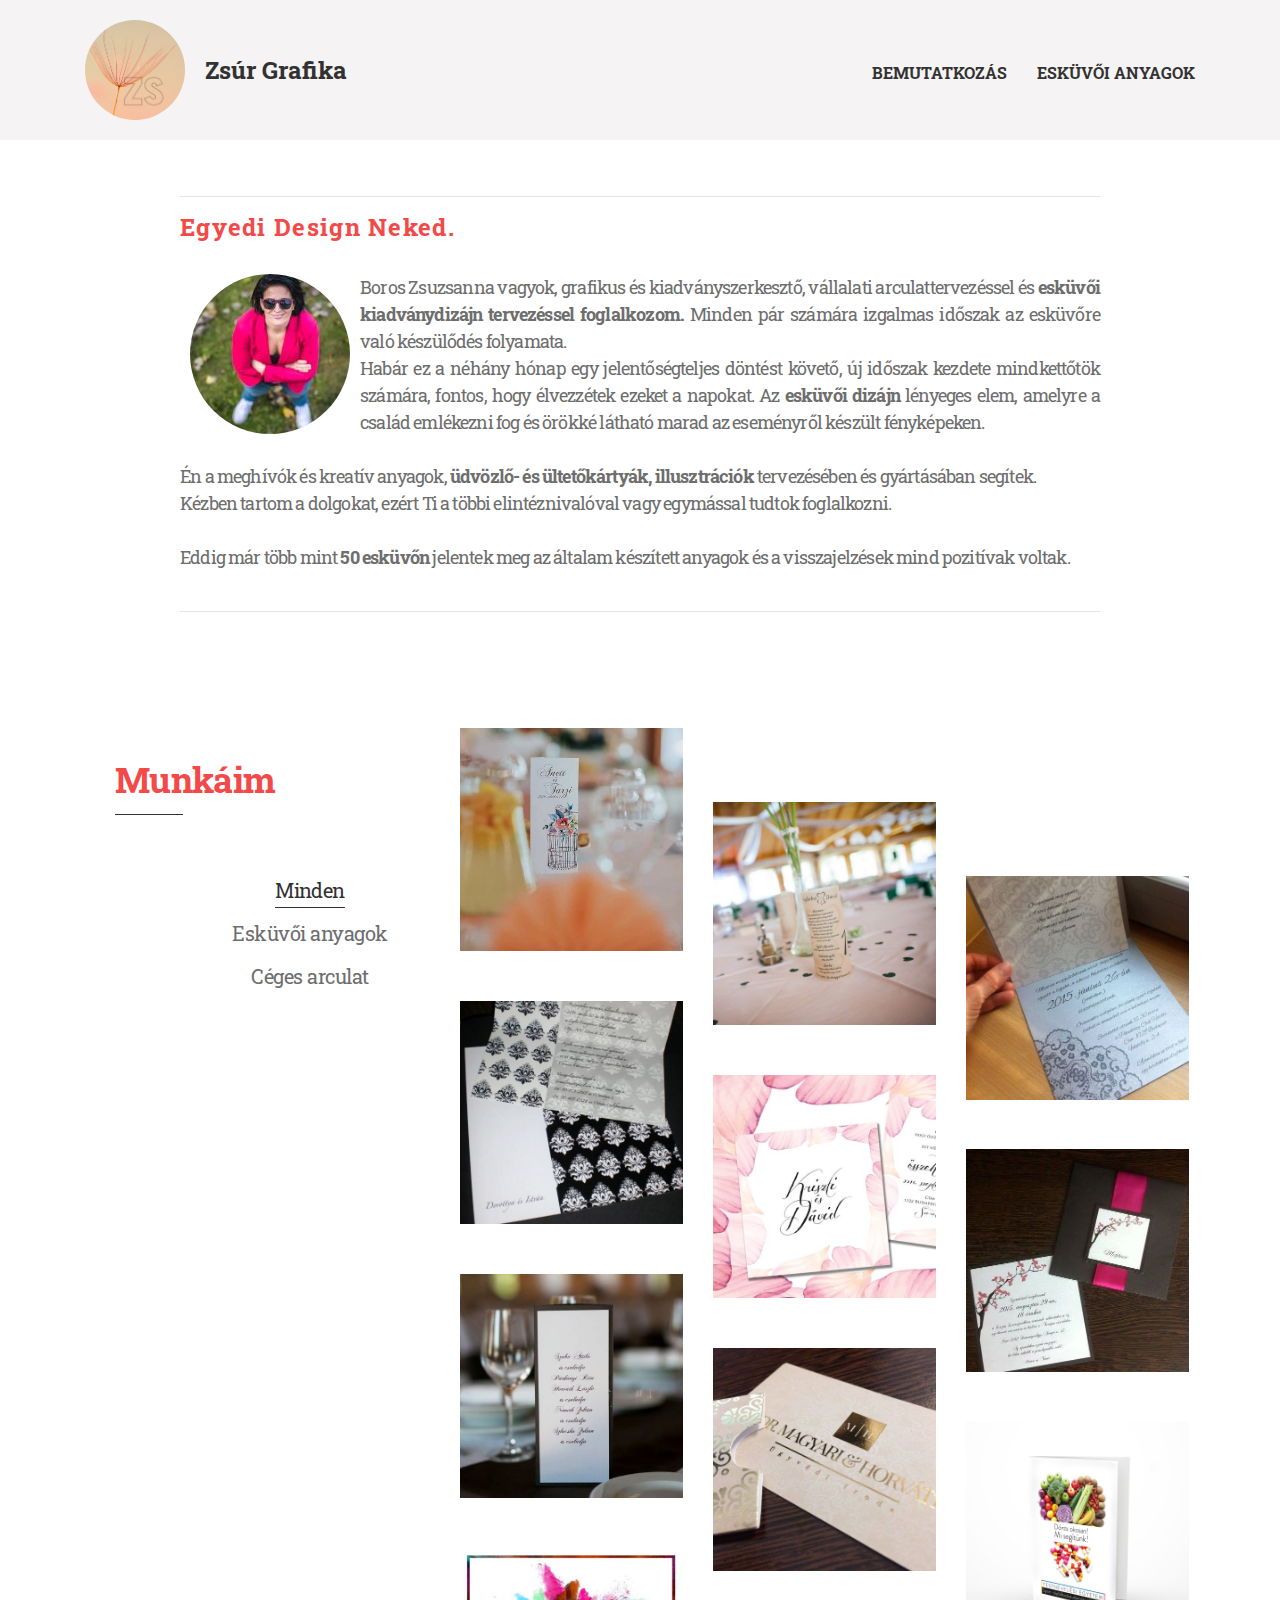
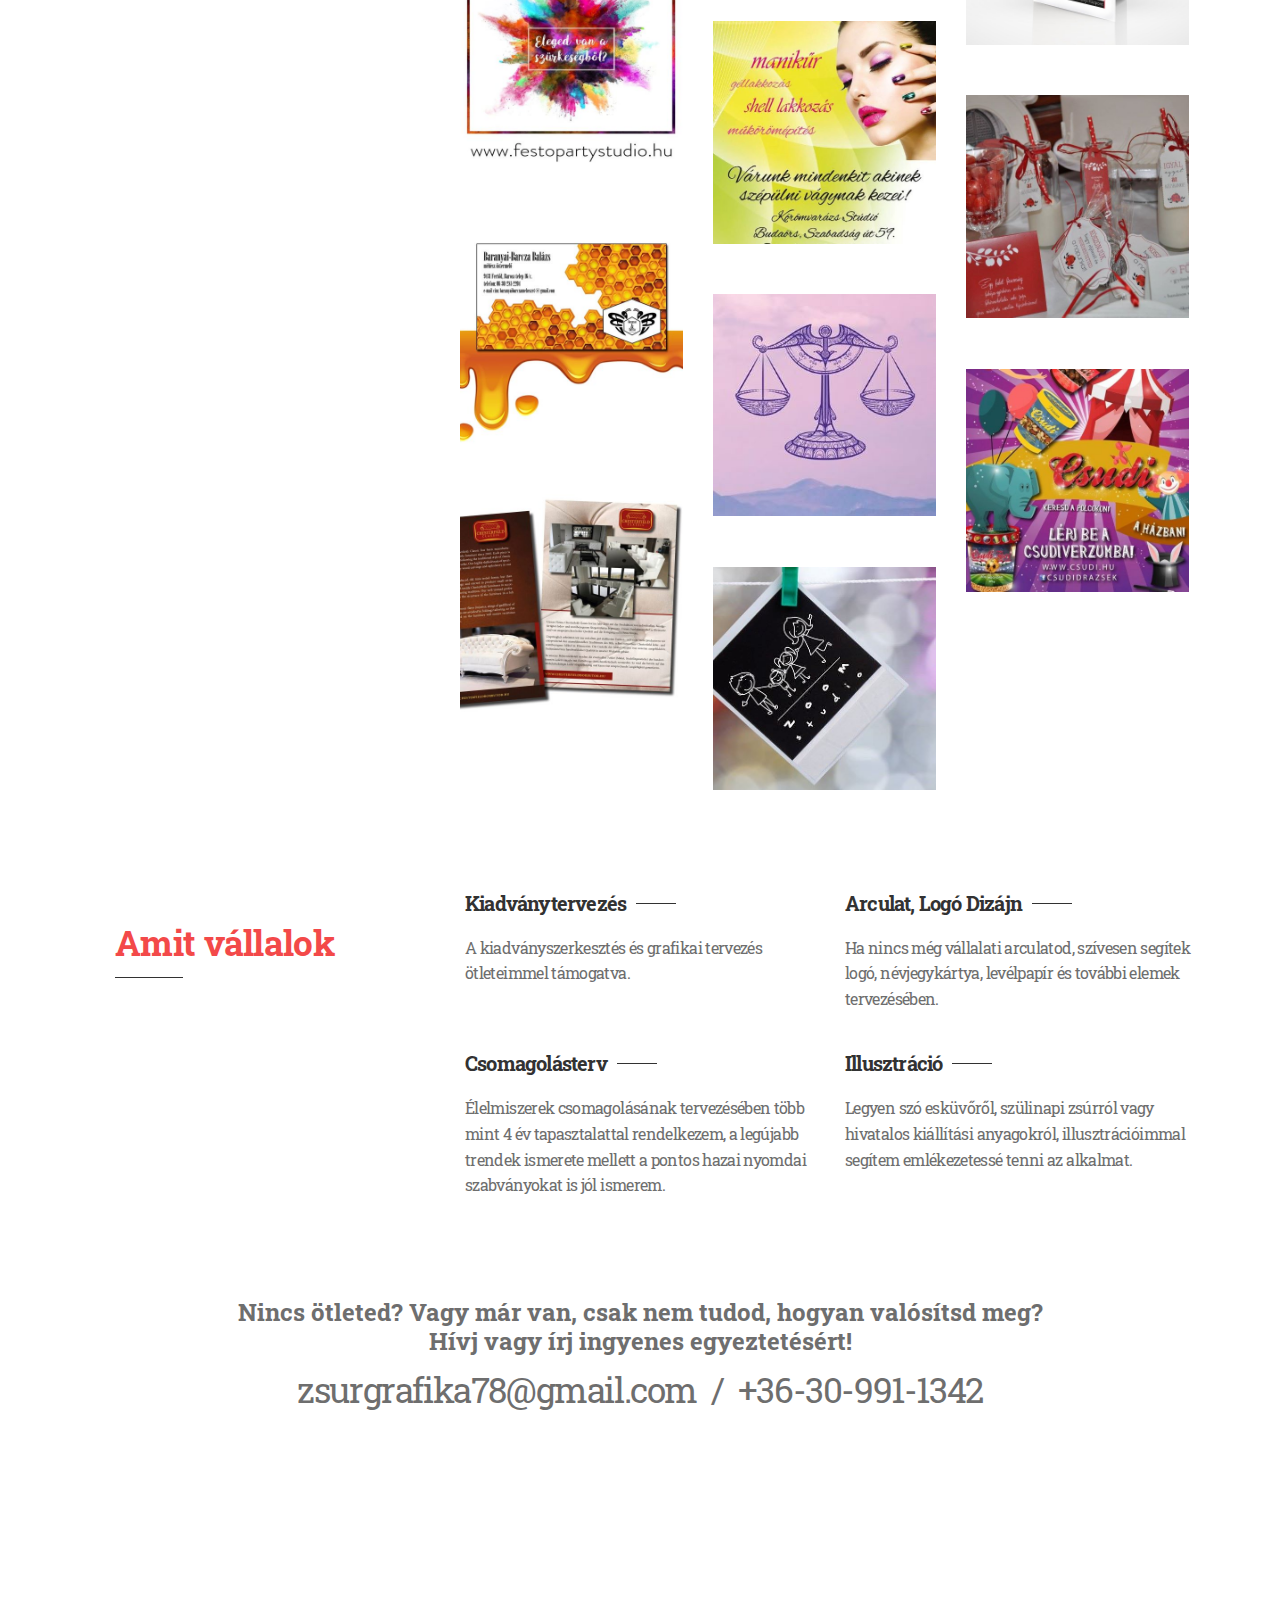
==== index.html @ 11900049 "v10" ====
<!DOCTYPE html>
<html lang="en">
<head> <!-- Global site tag (gtag.js) - Google Analytics -->
	<script async src="https://www.googletagmanager.com/gtag/js?id=UA-155360419-1"></script>
	<script>
	  window.dataLayer = window.dataLayer || [];
	  function gtag(){dataLayer.push(arguments);}
	  gtag('js', new Date());
	
	  gtag('config', 'UA-155360419-1');
	gtag('config', 'AW-947277468');
		
	</script>
	
	<script>
		gtag('config', 'AW-947277468/_2gmCP-5z7sBEJyd2cMD', {
			'phone_conversion_number': '+36-30-991-1342'
		});
	</script>

	
	<!-- Meta -->
	<meta charset="utf-8">
	<meta http-equiv="X-UA-Compatible" content="IE=edge">
	<meta name="viewport" content="width=device-width, initial-scale=1.0">
	<meta name="description" content="">
    <meta name="keywords" content="">
    <meta name="author" content="Awaiken">
	<!-- Page Title -->
	<title>Zsúr Grafika. Esküvői meghívók.</title>
	<!-- Google Fonts css-->
	<link href="https://fonts.googleapis.com/css?family=Roboto+Slab&display=swap" rel="stylesheet">
	<link href="https://fonts.googleapis.com/css?family=Amatic+SC&display=swap" rel="stylesheet">"
	<!-- Bootstrap css -->
	<link href="bootstrap.min.css" rel="stylesheet" media="screen">
	<!-- Font Awesome icon css-->
	<link href="font-awesome.min.css" rel="stylesheet" media="screen">
	<!-- Swiper's CSS -->
	<link rel="stylesheet" href="swiper.min.css">
	<!-- Animated css -->
	<link href="animate.css" rel="stylesheet">
	<!-- Magnific Popup CSS -->
	<link href="magnific-popup.css" rel="stylesheet">
	<!-- Slick nav css -->
	<link rel="stylesheet" href="slicknav.css">
	<!-- Main custom css -->
	<link href="custom.css" rel="stylesheet" media="screen">
	<!-- HTML5 shim and Respond.js for IE8 support of HTML5 elements and media queries -->
    <!-- WARNING: Respond.js doesn't work if you view the page via file:// -->
    <!--[if lt IE 9]>
      <script src="https://oss.maxcdn.com/html5shiv/3.7.2/html5shiv.min.js"></script>
      <script src="https://oss.maxcdn.com/respond/1.4.2/respond.min.js"></script>
    <![endif]-->
</head>
<body>

	<!-- Preloader starts -->
	<div class="preloader">
		<div class="loader">
			<div class="diamond"></div>
			<div class="diamond"></div>
			<div class="diamond"></div>
		</div>
	</div>
	<!-- Preloader Ends -->

	<!-- Header Section Starts -->
	<header class="header">
		<nav class="navbar navbar-expand-lg navbar-light fixed-top" id="navigation">
			<div class="container">
				<div class="row">
					<div class="col-lg-4">
						<!-- Logo Start -->
						<div class="logo">
							<a class="navbar-brand" href="index.html">
								<img src="zsur.jpg" width="100px" alt="" />
								<div class="brand-name">
									<h1>Zsúr Grafika </h1>
									<p></p>
								</div>
							</a>
						</div>
						<!-- Logo Ends -->
					</div>
					
					<div class="col-lg-8">
						<!-- Navigation Starts -->
						<div class="d-flex justify-content-end">
							<ul class="navbar-nav ml-auto" id="main-menu">
								<li class="nav-item"><a class="nav-link" href="index.html">Bemutatkozás</a></li>
								<li class="nav-item"><a class="nav-link" href="portfolio-single-inv.html">Esküvői anyagok</a></li>
							</ul>
						</div>
						<!-- Navigation Ends -->
						
						<!-- Header Contact info Starts -->
					
						<!-- Header Contact info Ends -->
					</div>
				</div>
				
				<!-- Responsive SlickNav Starts -->
				<div class="navbar-toggle"></div>
				<div id="responsive-menu"></div>
				<!-- Responsive SlickNav Ends -->
			</div>
		</nav>
	</header>
	<!-- Header Section ends -->
	
	<!-- About us Section Starts -->
	<div class="about-us">
		<div class="container">
			<div class="row">
				
				<div class="col-md-10 offset-md-1">
					<!-- About us content Start -->
					<div class="about-us-content">
						<hr>
						<h4 style="letter-spacing: 1.3px; color:#f34949">Egyedi Design Neked. </h4>
						<br>
						<img class="zsimg" style="padding:0 10px;float:left" src="zsuzsi.jpg">
						<p style="text-align:justify">Boros Zsuzsanna vagyok, grafikus és kiadványszerkesztő, vállalati arculattervezéssel és<strong> esküvői kiadványdizájn tervezéssel foglalkozom. </strong> Minden pár számára izgalmas időszak az esküvőre való készülődés folyamata. <br> Habár ez a néhány hónap egy jelentőségteljes döntést követő, új időszak kezdete mindkettőtök számára, fontos, hogy élvezzétek ezeket a napokat. Az <strong>esküvői dizájn</strong> lényeges elem, amelyre a család emlékezni fog és örökké látható marad az eseményről készült fényképeken. <br><br> Én a meghívók és kreatív anyagok, <strong> üdvözlő- és ültetőkártyák, illusztrációk </strong> tervezésében és gyártásában segítek. <br>Kézben tartom a dolgokat, ezért Ti a többi elintéznivalóval vagy egymással tudtok foglalkozni. <br><br> Eddig már több mint <strong> 50 esküvőn </strong> jelentek meg az általam készített anyagok és a visszajelzések mind pozitívak voltak.
						</p>
						
						<div class="about-button">
						<hr>
						</div>
					</div>
					<!-- About us content End -->
				</div>
			</div>
		</div>
	</div>
	<!-- About us Section Ends -->
	
	<!-- Portfolio 1 Section Starts -->
	<div class="portfolio-1-section">
		<div class="container">
			<div class="row">
				<div class="col-lg-4">
					<!-- Section Title Start -->
					<div class="section-title">
						<h2>Munkáim</h2>
					</div>
					<!-- Section Title End -->
					
					<!-- Portfolio Filter list start -->
					<div class="filter-container-two portfolio-nav">
						<ul class="list-inline filter" style="text-align: center">
							<li><a href="#" class="active-portfolio" data-filter="*">Minden</a></li>
							<li><a href="#" data-filter=".inv">Esküvői anyagok</a></li>
							<li><a href="#" data-filter=".firm">Céges arculat</a></li>
						</ul>
					</div>
					<!-- Portfolio Filter list End -->
				</div>
				
				<div class="col-lg-8">
					<div class="row portfolio-boxes">
						<!-- Single Portfolio starts -->
						<!-- Single Portfolio Ends -->
						
						<!-- Single Portfolio starts -->
						<div class="col-md-4 portfolio-box inv">
							<div class="portfolio-style1-single" data-tilt>
								<a href="portfolio-single-inv.html">
									<img src="at.jpg" alt="" />
									<div class="single-portfolio-overlay">
									</div>
								</a>
							</div>
						</div>

						<div class="col-md-4 portfolio-box inv">
							<div class="portfolio-style1-single" data-tilt>
								<a href="portfolio-single-inv.html">
									<img src="at21.jpg" alt="" />
									<div class="single-portfolio-overlay">
									</div>
								</a>
							</div>
						</div>

						<div class="col-md-4 portfolio-box inv">
							<div class="portfolio-style1-single" data-tilt>
								<a href="portfolio-single-inv.html">
									<img src="at22.jpg" alt="" />
									<div class="single-portfolio-overlay">
									</div>
								</a>
							</div>
						</div>

						<div class="col-md-4 portfolio-box inv">
							<div class="portfolio-style1-single" data-tilt>
								<a href="portfolio-single-inv.html">
									<img src="bd5.jpg" alt="" />
									<div class="single-portfolio-overlay">
									</div>
								</a>
							</div>
						</div>

						<div class="col-md-4 portfolio-box inv">
							<div class="portfolio-style1-single" data-tilt>
								<a href="portfolio-single-inv.html">
									<img src="bg.jpg" alt="" />
									<div class="single-portfolio-overlay">
									</div>
								</a>
							</div>
						</div>

						<div class="col-md-4 portfolio-box inv">
							<div class="portfolio-style1-single" data-tilt>
								<a href="portfolio-single-inv.html">
									<img src="eg1.jpg" alt="" />
									<div class="single-portfolio-overlay">
									</div>
								</a>
							</div>
						</div>
						
						<div class="col-md-4 portfolio-box inv">
							<div class="portfolio-style1-single" data-tilt>
								<a href="portfolio-single-inv.html">
									<img src="kartya.jpg" alt="" />
									<div class="single-portfolio-overlay">
									</div>
								</a>
							</div>
						</div>

						<div class="col-md-4 portfolio-box inv">
							<div class="portfolio-style1-single" data-tilt>
								<a href="portfolio-single-inv.html">
									<img src="KD.jpg" alt="" />
									<div class="single-portfolio-overlay">
									</div>
								</a>
							</div>
						</div>

						<div class="col-md-4 portfolio-box inv">
							<div class="portfolio-style1-single" data-tilt>
								<a href="portfolio-single-inv.html">
									<img src="pt1.jpg" alt="" />
									<div class="single-portfolio-overlay">
									</div>
								</a>
							</div>
						</div>

						<div class="col-md-4 portfolio-box inv">
							<div class="portfolio-style1-single" data-tilt>
								<a href="portfolio-single-inv.html">
									<img src="pt2.jpg" alt="" />
									<div class="single-portfolio-overlay">
									</div>
								</a>
							</div>
						</div>

						<div class="col-md-4 portfolio-box firm">
							<div class="portfolio-style1-single" data-tilt>
								<a href="portfolio-single-inv.html">
									<img src="mh1.jpg" alt="" />
									<div class="single-portfolio-overlay">
									</div>
								</a>
							</div>
						</div>

						<div class="col-md-4 portfolio-box firm">
							<div class="portfolio-style1-single" data-tilt>
								<a href="portfolio-single-inv.html">
									<img src="tesi.jpg" alt="" />
									<div class="single-portfolio-overlay">
									</div>
								</a>
							</div>
						</div>

						<div class="col-md-4 portfolio-box firm">
							<div class="portfolio-style1-single" data-tilt>
								<a href="portfolio-single-inv.html">
									<img src="fp.jpg" alt="" />
									<div class="single-portfolio-overlay">
									</div>
								</a>
							</div>
						</div>

						<div class="col-md-4 portfolio-box firm">
							<div class="portfolio-style1-single" data-tilt>
								<a href="portfolio-single-inv.html">
									<img src="korom2.jpg" alt="" />
									<div class="single-portfolio-overlay">
									</div>
								</a>
							</div>
						</div>

						<div class="col-md-4 portfolio-box firm">
							<div class="portfolio-style1-single" data-tilt>
								<a href="portfolio-single-inv.html">
									<img src="esk.jpg" alt="" />
									<div class="single-portfolio-overlay">
									</div>
								</a>
							</div>
						</div>

						<div class="col-md-4 portfolio-box firm">
							<div class="portfolio-style1-single" data-tilt>
								<a href="portfolio-single-inv.html">
									<img src="bee.jpg" alt="" />
									<div class="single-portfolio-overlay">
									</div>
								</a>
							</div>
						</div>

						<div class="col-md-4 portfolio-box firm">
							<div class="portfolio-style1-single" data-tilt>
								<a href="portfolio-single-inv.html">
									<img src="kassai.jpg" alt="" />
									<div class="single-portfolio-overlay">
									</div>
								</a>
							</div>
						</div>

						<div class="col-md-4 portfolio-box firm">
							<div class="portfolio-style1-single" data-tilt>
								<a href="portfolio-single-inv.html">
									<img src="csudi.jpg" alt="" />
									<div class="single-portfolio-overlay">
									</div>
								</a>
							</div>
						</div>

						<div class="col-md-4 portfolio-box firm">
							<div class="portfolio-style1-single" data-tilt>
								<a href="portfolio-single-inv.html">
									<img src="chester.jpg" alt="" />
									<div class="single-portfolio-overlay">
									</div>
								</a>
							</div>
						</div>

						<div class="col-md-4 portfolio-box firm">
							<div class="portfolio-style1-single" data-tilt>
								<a href="portfolio-single-inv.html">
									<img src="zoom.jpg" alt="" />
									<div class="single-portfolio-overlay">
									</div>
								</a>
							</div>
						</div>

					</div>
				</div>
			</div>
		</div>
	</div>
	<!-- Portfolio 1 Section Ends -->
	
	<!-- Services Section Starts -->
	<div class="services-section">
		<div class="container">
			<div class="row">
				<div class="col-lg-4">
					<!-- Section Title Start -->
					<div class="section-title">
						<h2>Amit vállalok</h2>
					</div>
					<!-- Section Title End -->
				</div>
				
				<div class="col-lg-8">
					<div class="row">
						<div class="col-md-6">
							<!--Service Single Start -->
							<div class="service-single">
								<h3><span>Kiadványtervezés</span></h3>
								<p>A kiadványszerkesztés és grafikai tervezés ötleteimmel támogatva.</p>
							</div>
							<!--Service Single End -->
						</div>
						
						<div class="col-md-6">
							<!--Service Single Start -->
							<div class="service-single">
								<h3><span>Arculat, Logó Dizájn</span></h3>
								<p>Ha nincs még vállalati arculatod, szívesen segítek logó, névjegykártya, levélpapír és további elemek tervezésében.</p>
							</div>
							<!--Service Single End -->
						</div>
						
						<div class="col-md-6">
							<!--Service Single Start -->
							<div class="service-single">
								<h3><span>Csomagolásterv</span></h3>
								<p>Élelmiszerek csomagolásának tervezésében több mint 4 év tapasztalattal rendelkezem, a legújabb trendek ismerete mellett a pontos hazai nyomdai szabványokat is jól ismerem. </p>
							</div>
							<!--Service Single End -->
						</div>
						
						<div class="col-md-6">
							<!--Service Single Start -->
							<div class="service-single">
								<h3><span>Illusztráció</span></h3>
								<p>Legyen szó esküvőről, szülinapi zsúrról vagy hivatalos kiállítási anyagokról, illusztrációimmal segítem emlékezetessé tenni az alkalmat.</p>
							</div>
							<!--Service Single End -->
		
							<!--Service Single End -->
						</div>
					</div>
				</div>
			</div>
		</div>
	</div>
	<!-- Skill Section Ends -->
	
	<!-- Footer Section Starts -->
	<footer class="footer">
		<!-- Footer Quick Contact Box Start -->
		<div class="footer-contact">
			<div class="container">
				<div class="row">
					<div class="col-md-12">
						<div class="footer-contact-box">
							<h4>Nincs ötleted? Vagy már van, csak nem tudod, hogyan valósítsd meg? <br>Hívj vagy írj ingyenes egyeztetésért! </h4>
							<ul>
								<li>zsurgrafika78@gmail.com</li>
								<li>+36-30-991-1342</li>
							</ul>
						</div>
					</div>
				</div>
			</div>
		</div>
	</footer>
	<!-- Footer Section Ends -->
	
	<!-- Jquery Library File -->
	<script src="jquery-1.12.4.min.js"></script>
	<!-- Bootstrap js file -->
	<script src="bootstrap.min.js"></script>
	<!-- Bootstrap form validator -->
	<script src="validator.min.js"></script>
	<!-- Wow js file -->
	<script src="wow.js"></script>
	<!-- Swiper Carousel js file -->
	<script src="swiper.min.js"></script>
	<!-- Counterup js file -->
	<script src="waypoints.min.js"></script>
    <script src="jquery.counterup.min.js"></script>
	<!-- Isotop js file -->
	<script src="isotope.min.js"></script>
	<!-- Magnific Popup core JS file -->
	<script src="jquery.magnific-popup.min.js"></script>
	<!-- Slick Nav js file -->
	<script src="jquery.slicknav.js"></script>
	<!-- SmoothScroll -->
	<script src="SmoothScroll.js"></script>
	<!-- Load Tilt.js library -->
	<script src="tilt.jquery.min.js"></script>
    <!-- Main Custom js file -->
	<script src="function.js"></script>
</body>
</html>
---- custom.css ----
/* ----------------------------------------------------------------------------------------
* Author        : Awaiken
* Template Name : Astar - Responsive Personal Portfolio Template
* File          : Main CSS file
* Version       : 1.0
* ---------------------------------------------------------------------------------------- */
/* INDEX
----------------------------------------------------------------------------------------
01. General css
02. Navigation area css
03. Footer area css
04. About us Page css
05. Blog Page css
06. Blog Single Page css
07. Portfolio Page css
08. Portfolio Single Page css
09. Contact us Page css
10. 404 Page css
11. Default Page css
12. Media Screens
-------------------------------------------------------------------------------------- */

/************************************/
/***** 	   01. General css		 ****/
/************************************/

body{
	font-size: 16px;
	font-family: 'Roboto Slab', sans-serif;
	color: #6e6e6e;
	padding-top: 106px;
}

body.on-side{
	margin-left: 0;
}

h1,
h2,
h3,
h4,
h5,
h6{
	margin-top:0;
	font-weight: 700;
}

img{
	max-width: 100%;
}

a:hover{
	text-decoration: none;
	outline: 0;
}

a:focus{
	text-decoration: none;
	outline: 0;
}

::-moz-selection{
	background: #05cbfc;
	color: #fff;
}

::selection{
	background: #05cbfc;
	color: #fff;
}

.preloader{
	position: fixed;
	top: 0;
	left: 0;
	right: 0;
	bottom: 0;
	background: #323232;
	z-index: 9999;
	text-align: center;
}

.loader{
	position: absolute;
	top: 50%;
	left: 50%;
	width: 30px;
	height: 120px;
	display: flex;
	flex-flow: column nowrap;
	-webkit-transform: translate(-50%, -50%);
	transform: translate(-50%, -50%);
}

.preloader .diamond{
    position: absolute;
    left: 0;
    right: 0;
    bottom: 0;
    margin: 0 auto;
    width: 30px;
    height: 30px;
    border-radius: 2px;
    background: #fff;
    -webkit-transform: translateY(0) rotate(45deg) scale(0);
    transform: translateY(0) rotate(45deg) scale(0);
    -webkit-animation: diamonds 1500ms linear infinite;
    animation: diamonds 1500ms linear infinite;
}

.preloader .diamond:nth-child(1) {
    -webkit-animation-delay: -1000ms;
    animation-delay: -1000ms;
}

.preloader .diamond:nth-child(2) {
    -webkit-animation-delay: -2000ms;
    animation-delay: -2000ms;
}

.preloader .diamond:nth-child(3) {
    -webkit-animation-delay: -3000ms;
    animation-delay: -3000ms;
}

.preloader .diamond:nth-child(4) {
    -webkit-animation-delay: -4000ms;
    animation-delay: -4000ms;
}

@-webkit-keyframes diamonds {
    50% {
        -webkit-transform: translateY(-50px) rotate(45deg) scale(1);
        transform: translateY(-50px) rotate(45deg) scale(1);
    }
    100% {
        -webkit-transform: translateY(-100px) rotate(45deg) scale(0);
        transform: translateY(-100px) rotate(45deg) scale(0);
    }
}

@keyframes diamonds {
    50% {
        -webkit-transform: translateY(-50px) rotate(45deg) scale(1);
        transform: translateY(-50px) rotate(45deg) scale(1);
    }
    100% {
        -webkit-transform: translateY(-100px) rotate(45deg) scale(0);
        transform: translateY(-100px) rotate(45deg) scale(0);
    }
}

.row.no-gutters{
	margin-right: 0;
	margin-left: 0;
}

.row.no-gutters > [class^="col-"],
.row.no-gutters > [class*=" col-"] {
	padding-right: 0;
	padding-left: 0;
}

.btn-custom{
	display: inline-block;
	font-size: 18px;
	font-weight: 400;
	color: #323232;
	background: #fbc148;
	padding: 8px 30px;
	transition: all 0.4s;
}

.zsimg{
	border-radius: 50%;
}

.btn-custom:hover{
	background: #323232;
	color: #fff;
}

/************************************/
/***** 02. Navigation area css  *****/
/************************************/

.header .navbar-nav {
    flex-wrap: wrap;
	margin-top: 40px;
}

.header .navbar{
	padding: 15px 0;
	transition: all 0.3s;
	background: rgb(245, 243, 243);
}

.header .navbar.sticky-header{
	padding: 4px 0;
	box-shadow: 0 0 30px rgb(245, 243, 243);
}

.header .navbar .container{
	display: block;
}

.header .navbar .container{
	position: relative;
}

.header .navbar-brand img{
	display: inline-block;
	border-radius: 50%;
	margin-right: 15px;
	transition: all 0.3s;
}


.header .navbar-brand .brand-name{
	display: inline-block;
	vertical-align: middle;
}

.header .navbar-brand h1{
	font-size: 24px;
	color: #323232;
	margin: 0;
}

.header .navbar-brand p{
	font-size: 14px;
	color: #6e6e6e;
	margin: 0;
}

.header .navbar-light .navbar-nav .nav-item{
	position: relative;
	padding: 0;
	transition: all 0.3s;
}

.header .navbar-light .navbar-nav .nav-item ul{
	display: none;
	position: absolute;
	top: 100%;
	left: 0;
	width: 200px;
	padding: 6px 0;
	margin: 0;
	background: #323232;
}

.header .navbar-light .navbar-nav .nav-item ul li{
	display: block;
	width: 100%;
}

.header .navbar-light .navbar-nav .nav-item ul li a{
	display: block;
	color: #fff;
	font-size: 14px;
	padding: 6px 16px;
	transition: all 0.3s;
}

.header .navbar-light .navbar-nav .nav-item ul li a:hover{
	background: rgba(255,255,255,0.05);
	color: #fff;
}

.header .navbar-light .navbar-nav .nav-item:hover ul{
	display: block;
}

.header .navbar-light .navbar-nav .nav-link{
	color: #323232;
	font-size: 16px;
	font-weight: 700;
	text-transform: uppercase;
	padding: 6px 15px;
	transition: all 0.4s;
}

.header .navbar-light .navbar-nav .nav-item:last-child .nav-link{
	padding-right: 0;
}

.header .navbar-light .navbar-nav .nav-link.download-link{
	background: linear-gradient(to right, #05cbfc, #6ff1b5);
	background: -webkit-linear-gradient(to right, #05cbfc, #6ff1b5);
	background: -moz-linear-gradient(to right, #05cbfc, #6ff1b5);
	background: -o-linear-gradient(to right, #05cbfc, #6ff1b5);
	color: #fff;
	padding: 8px 20px;
	vertical-align: middle;
	border-radius: 20px;
	margin-left: 10px;
}

.header .navbar-light .navbar-nav .nav-link:hover{
	color: #fff;
}

.header .navbar-light .navbar-nav .nav-link:focus{
	color: #fff;
}

.header .navbar-light .navbar-nav .nav-item .active.nav-link{
	color: #fff;
}

.header .navbar-light .navbar-nav .nav-item .active.nav-link.download-link{
	color: #fff;
}


.header .navbar-toggle{
	display: none;
	position: absolute;
	right: 15px;
	top: 22px;
	transition: all 0.3s;
}

#responsive-menu{
	display: none;
	width: 100%;
}

.header .slicknav_menu{
	padding: 0;
	background: none;
}

.header .slicknav_btn{
	padding: 8px;
	border: 1px solid #3e4555;
	border-radius: 0;
	margin: 0;
	background: none;
}

.header .slicknav_icon-bar{
	box-shadow: none;
	height: 1px;
	margin-top: 1px;
	margin-bottom: 5px;
	background: #3e4555;
}

.header .slicknav_nav{
	padding: 10px 0;
}

.header .slicknav_nav a{
	text-transform: uppercase;
	font-weight: bold;
	color: #323232;
	margin: 0;
	padding: 6px 2px;
}

.header .slicknav_nav a.active{
	color: #fff;
}

.header .slicknav_nav a:hover{
	background: none;
	color: #fff;
}

.header-contact{
	text-align: right;
}

.header-contact ul{
	padding: 0;
	margin: 0;
	list-style: none;
}

.header-contact ul li{
	display: inline-block;
	margin-left: 20px;
}

.header-contact ul li a{
	color: inherit;
	text-decoration: underline;
}

/************************************/
/*****   03. Footer area css    *****/
/************************************/

footer.footer{
	padding: 50px 0 100px;
}

.footer-contact-box{
	text-align: center;
	margin-bottom: 100px;
}

.footer-contact-box h2{
	color: #323232;
	font-size: 45px;
	letter-spacing: -0.04em;
	margin-bottom: 20px;
}

.footer-contact-box h4{
	margin-left: 95px
	text-align:center;

}

.footer-contact-box ul{
	padding: 0;
	margin: 0;
	list-style: none;
}

.footer-contact-box ul li{
	display: inline-block;
	font-size: 35px;
	letter-spacing: -0.04em;
}

.footer-contact-box ul li:after{
	content: '/';
	margin: 0 10px 0 14px;
}

.footer-contact-box ul li:last-child:after{
	display: none;
}

.footer-logo img{
	display: inline-block;
	vertical-align: middle;
	margin-right: 15px;
	border-radius: 50%;
}

.footer-logo .logo-info{
	display: inline-block;
	vertical-align: middle;
}

.footer-logo .logo-info h2{
	font-size: 24px;
    color: #323232;
    margin: 0;
}

.footer-logo .logo-info p{
	font-size: 14px;
    margin: 0;
}

.footer-social{
	text-align: left;
	margin-top: 0px;
}

.footer-social a{
	display: inline-block;
	width: 28px;
	height: 28px;
	background: #b8b8b8;
	color: #323232;
	text-align: center;
	line-height: 28px;
	border-radius: 50%;
	margin-left: 4px;
	transition: all 0.4s;
}

.footer-social a:hover{
	background: #323232;
	color: #fff;
}

.main-footer{
	margin-top: 30px;
}

.footer-other-text{
	text-align: right;
}

.footer-copyright p,
.footer-other-text p{
	letter-spacing: -0.02em;
	margin: 0;
}

.footer-copyright p a,
.footer-other-text p a{
	text-decoration: underline;
	color: #323232;
}

/************************************/
/*****  04. About us Page css   *****/
/************************************/

.about-us{
	padding: 50px 0;
}

.about-us-title{
	margin-top: 10px;
}

.about-us-title h2{
	font-size: 120px;
	color: #123212;
	letter-spacing: -0.026em;
	font-family: 'Amatic SC',cursive;
}

.about-us-content h3{
	font-size: 40px;
	color: #ec0e58;
	font-weight: 400;
	margin-bottom: 30px;
	letter-spacing: -0.09em;
	display: flex;
}

.about-us-content h3 span{
	font-weight: bold;
}

.about-us-content p{
	font-size: 18px;
	letter-spacing: -0.046em;
}

.about-us-content .about-button{
	margin-top: 40px;
}

.about-us-content .about-button a.btn-portfolio{
	display: inline-block;
	padding: 10px 30px;
	font-size: 18px;
	background: #ff877b;
	color: #fff;
	cursor: pointer;
	margin-right: 10px;
	transition: all 0.4s;
}

.about-us-content .about-button a.btn-portfolio:hover{
	background: #323232;
}

.about-us-content .about-button a.btn-contact{
	display: inline-block;
	padding: 10px 30px;
	font-size: 18px;
	background: #fbc148;
	color: #323232;
	cursor: pointer;
	transition: all 0.4s;
}

.about-us-content .about-button a.btn-contact:hover{
	background: #323232;
	color: #fff;
}

.portfolio-1-section{
	padding: 50px 0 0;
}

.services-section{
	padding: 50px 0 10px;
}

.section-title{
	margin-top: 30px;
	margin-left: 30px;
	margin-bottom: 60px;
}

.section-title h2{
	font-size: 35px;
	color: #f34949;
	position: relative;
	padding-bottom: 15px;
	letter-spacing: -0.02em;
}

.section-title h2:before{
	content: '';
	position: absolute;
	bottom: 0;
	left: 0;
	width: 68px;
	height: 1px;
	background: #323232;
}

.service-single{
	margin-bottom: 40px;
}

.service-single h3{
	font-size: 20px;
	color: #323232;
	margin-bottom: 20px;
	letter-spacing: -0.04em;
}

.service-single h3 span{
	display: inline-block;
	position: relative;
}

.service-single h3 span:after{
	content: '';
	position: absolute;
	top: 50%;
	right: -50px;
	width: 40px;
	height: 1px;
	background: #323232;
}

.service-single p{
	letter-spacing: -0.04em;
	line-height: 1.6em;
	margin-bottom: 1em;
}

.service-single a{
	text-decoration: underline;
	color: inherit;
	transition: all 0.4s;
}

.service-single a:hover{
	color: #323232;
}

.subpage-header-section{
	padding: 50px 0;
}

.subpage-title-breadcrumbs h2{
	display: inline-block;
	font-size: 46px;
	color: #323232;
	position: relative;
	padding-bottom: 10px;
	letter-spacing: -0.026em;
}

.subpage-title-breadcrumbs h2:before{
	content: '';
	display: block;
	position: absolute;
	left: 0;
	bottom: 0;
	width: 60px;
	height: 1px;
	background: #323232;
}

.subpage-title-breadcrumbs ul{
	display: inline-block;
	padding-left: 20px;
}

.subpage-title-breadcrumbs ul:before{
	content: '/';
	font-size: 25px;
	font-weight: 700;
	margin-right: 10px;
}

.subpage-title-breadcrumbs ul li{
	display: inline-block;
	font-size: 25px;
	font-weight: 700;
}

.subpage-title-breadcrumbs ul li a{
	color: inherit;
}

.subpage-title-breadcrumbs ul li a:after{
	content: '>';
	margin: 0 6px 0 10px;
}

.subpage-title-description{
	margin-top: 20px;
}

.subpage-title-description p{
	font-size: 18px;
	letter-spacing: -0.026em;
}

.about-author{
	padding: 50px 0;
}

.about-author-title h2{
	font-size: 35px;
	color: #323232;
	letter-spacing: -0.026em;
}

.about-author-content p{
	font-size: 18px;
	letter-spacing: -0.026em;
}

.author-video{
	position: relative;
	margin-top: 60px;
}

.btn-play{
	position: absolute;
	bottom: 40px;
	left: 40px;
	background: #fbc148;
	color: #fff;
	font-size: 30px;
	width: 60px;
	height: 60px;
	text-align: center;
	line-height: 60px;
	transition: all 0.4s;
}

.btn-play:hover{
	background: #323232;
	color: #fff;
}

.author-skill-sliders{
	margin-top: 60px;
}

.author-skill-single{
	text-align: center;
}

.author-skill-single h3{
	font-size: 20px;
	color: #323232;
	padding-bottom: 20px;
	position: relative;
	margin-bottom: 20px;
}

.author-skill-single h3:after{
	content: '';
	position: absolute;
	left: 50%;
	bottom: 0;
	margin-left: -20px;
	width: 40px;
	height: 1px;
	background: #323232;
}

.author-skill-single p{
	letter-spacing: -0.026em;
}

.author-skill-pagination{
	text-align: center;
	margin-top: 30px;
}

.author-skill-pagination .swiper-pagination-bullet{
	width: 12px;
	height: 12px;
	opacity: 1;
	border: 1px solid #323232;
	background: none;
	transition: all 0.4s;
}

.author-skill-pagination .swiper-pagination-bullet-active{
	background: #323232;
}

.experience-section{
	padding: 20px 0 50px;
}

.experience-box p{
	font-size: 18px;
	letter-spacing: -0.046em;
}

.experience-box p b{
	color: #323232;
}

.achievement-section{
	padding: 20px 0 50px;
}

.counter-stat-single{
	text-align: center;
}

.counter-stat-single h3{
	font-size: 80px;
	color: #323232;
	line-height: 1em;
	margin: 0;
	letter-spacing: -0.046em;
}

.counter-stat-single p{
	font-size: 20px;
	letter-spacing: -0.046em;
	margin: 0;
}

.testimonial-section{
	padding: 20px 0 0;
}

.testimonial-single{
	margin-bottom: 50px;
}

.testimonial-single p{
	font-size: 18px;
	font-style: italic;
	letter-spacing: -0.046em;
}

.testimonial-ratting{
	color: #fbc148;
	margin-bottom: 15px;
}

.testimonial-single h4,
.testimonial-single h5{
	font-size: 20px;
	color: #323232;
	letter-spacing: -0.046em;
	margin: 0;
}

.instagram-section{
	padding: 20px 0 50px;
}

.instagram-feed ul{
	padding: 0;
	margin: 0;
	list-style: none;
}

.instagram-feed ul li{
	width: 15.83%;
	margin-right: 1%;
	margin-bottom: 1%;
	float: left;
}

.instagram-feed ul li:nth-of-type(6n + 6){
	margin-right: 0;
}

/*************************************/
/*****    05. Blog Page css      *****/
/*************************************/

.blog-archive-page{
	padding: 50px 0;
}

.blog-post-box{
	margin-bottom: 40px;
}

.blog-post-box .blog-post-image{
	margin-bottom: 40px;
}

.blog-post-box .blog-post-meta{
	margin-bottom: 20px;
}

.blog-post-box .blog-post-meta:after{
	content: '';
	display: block;
	clear: both;
}

.blog-post-box .blog-post-meta h2{
	width: 60%;
	float: left;
	font-size: 25px;
	color: #323232;
}

.blog-post-box .blog-post-meta ul{
	width: 36%;
	float: right;
	padding: 0;
	margin: 0;
	list-style: none;
	text-align: right;
}

.blog-post-box .blog-post-meta ul li{
	display: inline-block;
	letter-spacing: -0.046em;
	font-style: italic;
	font-size: 18px;
}

.blog-post-box .blog-post-meta ul li:after{
	content: ',';
}

.blog-post-box .blog-post-meta ul li:last-child:after{
	display: none;
}

.blog-post-box .blog-post-meta ul li a{
	color: inherit;
}

.blog-post-body p{
	letter-spacing: -0.046em;
	margin-bottom: 1.6em;
}

.blog-post-body .btn-readmore{
	color: #323232;
	text-decoration: underline;
}

/****************************************/
/*****   06. Blog Single Page css   *****/
/****************************************/

.blog-single-header{
	padding: 60px 0;
}

.blog-single-header h2{
	font-size: 46px;
	letter-spacing: -0.06em;
	color: #323232;
	position: relative;
	padding-bottom: 10px;
	margin-bottom: 20px;
}

.blog-single-header h2:before{
	content: '';
	position: absolute;
	width: 80px;
	height: 1px;
	background: #323232;
	bottom: 0;
	left: 0;
}

.blog-single-header ul{
	padding: 0;
	margin: 0;
	list-style: none;
}

.blog-single-header ul li{
	display: inline-block;
	font-size: 20px;
	letter-spacing: -0.026em;
}

.blog-single-header ul li:after{
	content: '/';
	padding: 0 6px;
}

.blog-single-header ul li:last-child:after{
	display: none;
}

.blog-single-header ul li a{
	font-weight: 600;
	color: inherit;
	text-decoration: underline;
}

.blog-single-body h2,
.blog-single-body h3,
.blog-single-body h4,
.blog-single-body h5,
.blog-single-body h6{
	color: #323232;
	margin: 0.6em 0;
}

.blog-single-body p{
	line-height: 1.6em;
	margin-bottom: 1.6em;
}

.blog-single-body img{
	margin-bottom: 20px;
}

.blog-single-body ul{
	list-style: none;
}

.blog-single-body > ul{
	padding-left: 0;
}

.blog-single-body ul li{
	margin-bottom: 4px;
}

.blog-single-body ul li:before{
	content: '\f00c';
	font-family: FontAwesome;
	margin-right: 10px;
}

.about-the-author{
	background: #f6f4f4;
	padding: 30px 30px 30px 160px;
	position: relative;
	border-radius: 6px;
	margin-top: 40px;
}

.about-the-author .gravatar{
	position: absolute;
	top: 30px;
	left: 30px;
	max-width: 120px;
}

.about-the-author .gravatar img{
	border-radius: 50%;
}

.about-the-author h3{
	font-size: 18px;
	color: #323232;
	letter-spacing: -0.026em;
	margin-bottom: 15px;
}

.about-the-author p{
	font-size: 14px;
	line-height: 1.6em;
}

.about-the-author .social-link a{
	display: inline-block;
	font-weight: 600;
	font-size: 14px;
	color: inherit;
	margin-right: 6px;
	transition: all 0.4s;
}

.about-the-author .social-link a:hover{
	color: #323232;
}

.post-navigation{
	margin-top: 60px;
}

.post-navigation .post-prev{
	width: 48%;
	float: left;
}

.post-navigation .post-next{
	width: 48%;
	float: right;
	text-align: right;
}

.post-navigation span{
	display: block;
	font-size: 18px;
	font-weight: bold;
	text-transform: uppercase;
	color: #6e6e6e;
	margin-bottom: 4px;
}

.post-navigation h4{
	font-size: 30px;
	color: #323232;
	letter-spacing: -0.026em;
}

/**************************************/
/*****   07. Portfolio Page css   *****/
/**************************************/

.portfolio-style1-single{
	position: relative;
	margin-bottom: 50px;
}

.portfolio-style1-single img{
	margin-left: -5px;
	width: calc(100% - 0px)
}

.portfolio-style1-single .single-portfolio-overlay{
	position: absolute;
	bottom: 5px;
}

.portfolio-style1-single .single-portfolio-overlay h3{
	font-size: 12px;
	color: #ec0e58;
	letter-spacing: -0.046em;
}

.portfolio-style1-single .single-portfolio-overlay h4{
	margin-left: 60px;
	color: #6e6e6e;
	font-weight: normal;
	font-size: 18px;
	letter-spacing: -0.046em;
}

.portfolio-1-section .filter-container-two{
	text-align: center;
}

.portfolio-1-section .filter-container-two ul{
	display: inline-block;
	text-align: left;
	margin-left: 100px;
}

.portfolio-1-section .filter-container-two ul li{
	font-size: 20px;
	color: #6e6e6e;
	letter-spacing: -0.026em;
	margin-bottom: 10px;
}

.portfolio-1-section .filter-container-two ul li a{
	display: inline-block;
	color: inherit;
	padding-bottom: 2px;
	border-bottom: 1px solid transparent;
	transition: all 0.4s;
}

.portfolio-1-section .filter-container-two ul li a:hover{
	color: #323232;
	border-bottom: 1px solid #323232;
}

.portfolio-1-section .filter-container-two ul li a.active-portfolio{
	color: #323232;
	border-bottom: 1px solid #323232;
}

.portfolio-page .portfolio-nav{
	text-align: center;
	margin-bottom: 60px;
}

.portfolio-page .portfolio-nav ul li{
	display: inline-block;
	padding: 0 8px;
	font-size: 20px;
	letter-spacing: -0.026em;
}

.portfolio-page .portfolio-nav ul li a{
	display: inline-block;
	color: inherit;
	padding-bottom: 2px;
	border-bottom: 1px solid transparent;
	transition: all 0.4s;
}

.portfolio-page .portfolio-nav ul li a:hover{
	color: #323232;
	border-bottom: 1px solid #323232;
}

.portfolio-page .portfolio-nav ul li a.active-portfolio{
	color: #323232;
	border-bottom: 1px solid #323232;
}

.portfolio-style2-single{
	position: relative;
	margin-bottom: 30px;
}

.portfolio-style2-single img{
	width: 100%;
}

.portfolio-style2-single .single-portfolio-overlay{
	position: absolute;
	top: 0;
	left: 0;
	right: 0;
	bottom: 0;
	padding: 30px;
	background: rgba(251,193,72,0.70);
	opacity: 0;
	transform: scale(0.6);
	transition: all 0.4s;
}

.portfolio-style2-single .single-portfolio-overlay h3{
	font-size: 22px;
	color: #323232;
	letter-spacing: -0.046em;
	margin: 100px;
}

.portfolio-style2-single .single-portfolio-overlay h4{
	font-size: 16px;
	font-weight: normal;
	color: #323232;
	letter-spacing: -0.046em;
}

.portfolio-style2-single:hover .single-portfolio-overlay{
	opacity: 1;
	transform: scale(1);
}

.portfolio-style3-single{
	margin-bottom: 30px;
}

.portfolio-style3-single:after{
	content: '';
	display: block;
	clear: both;
}

.image-hover-effect{
	position: relative;
	margin: 0;
}

.image-hover-effect:before,
.image-hover-effect:after{
	content: "";
    background: #fff;
    height: 0;
    width: 0;
    z-index: 1;
    position: absolute;
    -webkit-transition-duration: 1.3s;
    -o-transition-duration: 1.3s;
    transition-duration: 1.3s;
}

.image-hover-effect:before{
	right: 0;
    opacity: 1;
    top: 0;
}

.image-hover-effect:after{
	bottom: 0;
    opacity: .7;
    left: 0;
}

.image-hover-effect:hover:after,
.image-hover-effect:hover:before{
    height: 100%;
    opacity: 0;
    width: 100%;
}

.portfolio-style3-single img{
	width: 100%;
}

.portfolio-style3-single .single-portfolio-info{
	margin-top: 15px;
}

.portfolio-style3-single .single-portfolio-info h3{
	width: 60%;
	float: left;
	font-size: 25px;
	color: #323232;
	letter-spacing: -0.026em;
}

.portfolio-style3-single .single-portfolio-info h4{
	width: 38%;
	float: right;
	text-align: right;
	font-size: 18px;
	letter-spacing: -0.026em;
	font-weight: normal;
	font-style: italic;
	color: #323232;
	margin-top: 5px;
}

.portfolio-style3-single .single-portfolio-info h4:before{
	content: '-';
	margin-right: 6px;
}

/*********************************************/
/*****   08. Portfolio Single Page css   *****/
/*********************************************/

.project-featured-image{
	text-align: center;
	margin-bottom: 60px;
}

.project-overview p{
	font-size: 18px;
	letter-spacing: -0.026em;
	line-height: 1.6em;
	margin-bottom: 1.6em;
}

.portfolio-description p{
	font-size: 18px;
	letter-spacing: -0.026em;
	line-height: 1.6em;
	margin-bottom: 1.6em;
}

.portfolio-info{
	margin-bottom: 40px;
}

.portfolio-info h4{
	font-size: 18px;
	text-transform: uppercase;
	color: #323232;
	margin: 0;
}

.portfolio-info p{
	font-size: 18px;
}

.poftfolio-nav{
	text-align: center;
}

.poftfolio-nav h4{
	font-size: 20px;
	color: #323232;
	font-weight: 400;
}

/***************************************/
/*****   09. Contact us Page css   *****/
/***************************************/

.quick-contact-box{
	text-align: center;
	margin-bottom: 80px;
}

.quick-contact-box h4{
	color: #323232;
	font-size: 35px;
	letter-spacing: -0.04em;
}

.quick-contact-box h4 a{
	color: inherit;
}

.quick-contact-box h4 span{
	display: inline-block;
	font-size: 18px;
	font-weight: 400;
	color: #6e6e6e;
	margin: 0 6px;
}

.quick-contact-box p{
	font-size: 25px;
	color: #6e6e6e;
	text-transform: uppercase;
	margin-bottom: 30px;
}

.contact-form-title{
	text-align: center;
	max-width: 500px;
	margin: 0 auto 60px;
}

.contact-form-title h2{
	font-size: 35px;
	color: #323232;
	letter-spacing: -0.04em;
}

.contact-form .form-group{
	margin-bottom: 30px;
}

.contact-form label{
	font-weight: 700;
	font-size: 16px;
	color: #323232;	
	letter-spacing: -0.04em;
}

.contact-form .form-control{
	border: 1px solid #6e6e6e;
	border-radius: 0;
	font-size: 16px;
	font-family: inherit;
	height: auto;
	padding: 10px 20px;
	outline: 0;
	box-shadow: none;
}

.contact-form .form-group ul{
	margin: 0;
}

.contact-form .with-errors{
	color: #ff877b;
}

.contact-form  .btn-contact{
	display: inline-block;
    font-size: 18px;
    font-weight: 400;
    color: #323232;
    background: #fbc148;
	border: none;
    padding: 8px 30px;
    transition: all 0.4s;
	outline: 0;
	box-shadow: none;
}

.contact-form  .btn-contact:hover{
	background: #323232;
	color: #fff;
}

/********************************/
/*****   10. 404 Page css   *****/
/********************************/

.page-not-found{
	padding: 80px 0;
}

.box-404{
	text-align: center;
}

.box-404 h2{
	font-size: 210px;
	color: #323232;
	line-height: 1em;
}

.btn-404{
	display: inline-block;
	background: #ff877b;
	color: #fff;
	font-size: 18px;
	padding: 12px 30px;
	margin-top: 10px;
	transition: all 0.4s;
}

.btn-404:hover{
	color: #fff;
	background: #323232;
}

/************************************/
/*****   11. Default Page css   *****/
/************************************/

.page-default{
	padding: 50px 0;
}

.page-single h1,
.page-single h2,
.page-single h3,
.page-single h4,
.page-single h5,
.page-single h6{
	margin: 0 0 1em;
	color: #323232;
}

.page-single p{
	line-height: 1.8em;
	margin-bottom: 1.8em;
}

/************************************/
/*****    12. Media Screens     *****/
/************************************/

@media only screen and (max-width: 991px){
	
	.experience-section,
	.achievement-section,
	.instagram-section{
		padding: 50px 0;
	}
	
	.testimonial-section{
		padding: 50px 0 0;
	}
	
	.header .navbar-nav{
		display: none;
	}
		
	.navbar-brand{
		margin-right: 0;
		text-align: left;
	}
	
	.header .navbar{
		padding: 10px 0;
		overflow: auto;
		max-height: 100%;
		align-items: flex-start;
	}

	.header .navbar .container{
		flex-wrap: wrap;
	}
	
	.header .navbar-toggle,
	#responsive-menu{
		display: block;
	}
	
	.header-contact{
		display: none;
	}
	
	footer.footer{
		padding: 60px 0;
	}
	
	.about-us-title h2{
		font-size: 36px;
	}
	
	.about-us-content h3{
		font-size: 24px;
	}
	
	.section-title{
		margin-top: 0;
		margin-left: 0;
		text-align: center;
	}
	
	.section-title h2:before{
		left: 50%;
		margin-left: -34px;
	}
	
	.portfolio-1-section .filter-container-two ul{
		display: block;
		margin-bottom: 30px;
		text-align: center;
	}

	.portfolio-1-section .filter-container-two ul li{
		display: inline-block;
		margin-right: 10px;
	}
	
	.portfolio-1-section .filter-container-two ul li a{
		font-size: 16px;
	}
	
	.portfolio-style1-single .single-portfolio-overlay h3{
		font-size: 26px;
	}
	
	.footer-contact-box h2{
		font-size: 28px;
	}
	
	.footer-contact-box ul li{
		font-size: 24px;
	}
	
	.subpage-title-breadcrumbs h2{
		font-size: 28px;
	}
	
	.subpage-title-breadcrumbs ul li{
		font-size: 18px;
	}
	
	.about-author-title h2{
		font-size: 26px;
	}
	
	.counter-stat-single h3{
		font-size: 46px;
	}
	
	.counter-stat-single p{
		font-size: 16px;
	}
	
	.blog-post-box .blog-post-meta h2{
		font-size: 20px;
		width: 100%;
	}
	
	.blog-post-box .blog-post-meta ul{
		width: 100%;
		text-align: left;
	}
	
	.blog-single-header h2{
		font-size: 36px;
	}
	
	.post-navigation h4{
		font-size: 22px;
	}
}

/* Mobile Layout */
@media only screen and (max-width: 767px){
	.about-us,
	.blog-single-header{
		padding: 50px 0 30px;
	}
	
	.portfolio-1-section{
		padding: 30px 0 0;
	}
	
	.services-section,
	.achievement-section,
	.testimonial-section,
	.blog-archive-page{
		padding: 30px 0 0;
	}
	
	.subpage-header-section{
		padding: 50px 0 30px;
	}
	
	.about-author,
	.experience-section,
	.instagram-section{
		padding: 30px 0;
	}
	
	footer.footer{
		padding: 30px 0;
	}
	
	.header .navbar-brand img{
		margin-right: 10px;
	}
	
	.header .navbar-brand h1{
		font-size: 20px;
	}
	
	.footer-contact-box h2{
		font-size: 25px;
	}
	
	.footer-contact-box ul li{
		font-size: 18px;
	}
	
	.footer-contact-box{
		margin-bottom: 60px;
	}
	
	.footer-social{
		text-align: center;
		margin-top: 30px;
	}
	
	.footer-social a{
		margin: 0 4px;
	}
	
	.footer-copyright,
	.footer-other-text{
		text-align: center;
	}
	
	.footer-other-text{
		margin-top: 20px;
	}
	
	.about-us-title{
		margin-top: 0;
		margin-bottom: 30px;
	}
	
	.about-us-title h2{
		font-size: 24px;
	}
	
	.about-us-content h3{
		font-size: 20px;
	}
	
	.about-us-content p{
		font-size: 16px;
	}
	
	.about-us-content .about-button a.btn-portfolio,
	.about-us-content .about-button a.btn-contact{
		padding: 10px 20px;
		font-size: 16px;
	}
	
	.section-title{
		margin-bottom: 40px;
	}
	
	.section-title h2{
		font-size: 22px;
	}
	
	.portfolio-style1-single{
		margin-bottom: 30px;
	}
	
	.portfolio-style1-single .single-portfolio-overlay h3{
		font-size: 22px;
	}
	
	.portfolio-style1-single .single-portfolio-overlay h4{
		font-size: 16px;
	}
	
	.footer-contact-box h2{
		font-size: 22px;
	}
	
	.subpage-title-breadcrumbs ul{
		display: block;
		padding-left: 0;
		margin-top: 8px;
	}
	
	.subpage-title-breadcrumbs ul:before{
		display: none;
	}
	
	.subpage-title-breadcrumbs ul li{
		font-size: 16px;
	}
	
	.subpage-title-description p{
		font-size: 16px;
	}
	
	.about-author-title h2{
		font-size: 22px;
		margin-bottom: 1em;
	}
	
	.author-video{
		margin-top: 30px;
	}
	
	.btn-play{
		left: 50%;
		bottom: auto;
		top: 50%;
		transform: translate(-50%,-50%);
	}
	
	.counter-stat-single{
		margin-bottom: 30px;
	}
	
	.instagram-feed ul li{
		width: 31.33%;
		margin-right: 3%;
		margin-bottom: 3%;
	}
	
	.instagram-feed ul li:nth-of-type(3n + 3){
		margin-right: 0;
	}
	
	.blog-single-header h2{
		font-size: 24px;
	}
	
	.blog-single-header ul li{
		font-size: 18px;
	}
	
	.about-the-author .gravatar{
		position: relative;
		left: auto;
		top: auto;
		margin-bottom: 20px;
	}
	
	.about-the-author{
		padding: 20px;
	}
	
	.blog-single-body h2{
		font-size: 22px;
	}
	
	.blog-single-body h3{
		font-size: 20px;
	}
	
	.blog-single-body h4{
		font-size: 18px;
	}
	
	.blog-single-body h5{
		font-size: 16px;
	}
	
	.blog-single-body h6{
		font-size: 14px;
	}
	
	.post-navigation .post-prev,
	.post-navigation .post-next{
		width: 100%;
		float: none;
		text-align: center;
		margin-bottom: 30px;
	}
	
	.project-overview p{
		font-size: 16px;
	}
	
	.portfolio-gallery-image{
		text-align: center;
	}
	
	.portfolio-description p{
		font-size: 16px;
	}
	
	.poftfolio-nav{
		margin-top: 20px;
	}
	
	.quick-contact-box h4{
		font-size: 20px;
	}
	
	.quick-contact-box p{
		font-size: 16px;
	}
	
	.contact-form-title{
		margin-bottom: 40px;
	}
	
	.contact-form-title h2{
		font-size: 22px;
	}
	
	.page-not-found{
		font-size: 60px 0;
	}
	
	.box-404 h2{
		font-size: 120px;
	}
	
	.page-default{
		padding: 30px 0;
	}

	.page-default h1{
		font-size: 24px;
	}
	
	.page-default h2{
		font-size: 22px;
	}
	
	.page-default h3{
		font-size: 20px;
	}
	
	.page-default h4{
		font-size: 18px;
	}
	
	.page-default h5{
		font-size: 16px;
	}
	
	.page-default h6{
		font-size: 14px;
	}
}

@media only screen and (max-width: 575px){
	
	.header .container{
		width: 100%;
		padding-left: 15px !important;
		padding-right: 15px !important;
	}
	
	.footer-contact-box ul li{
		display: block;
	}

	.footer-contact-box ul li:after{
		display: none;
	}
	
}
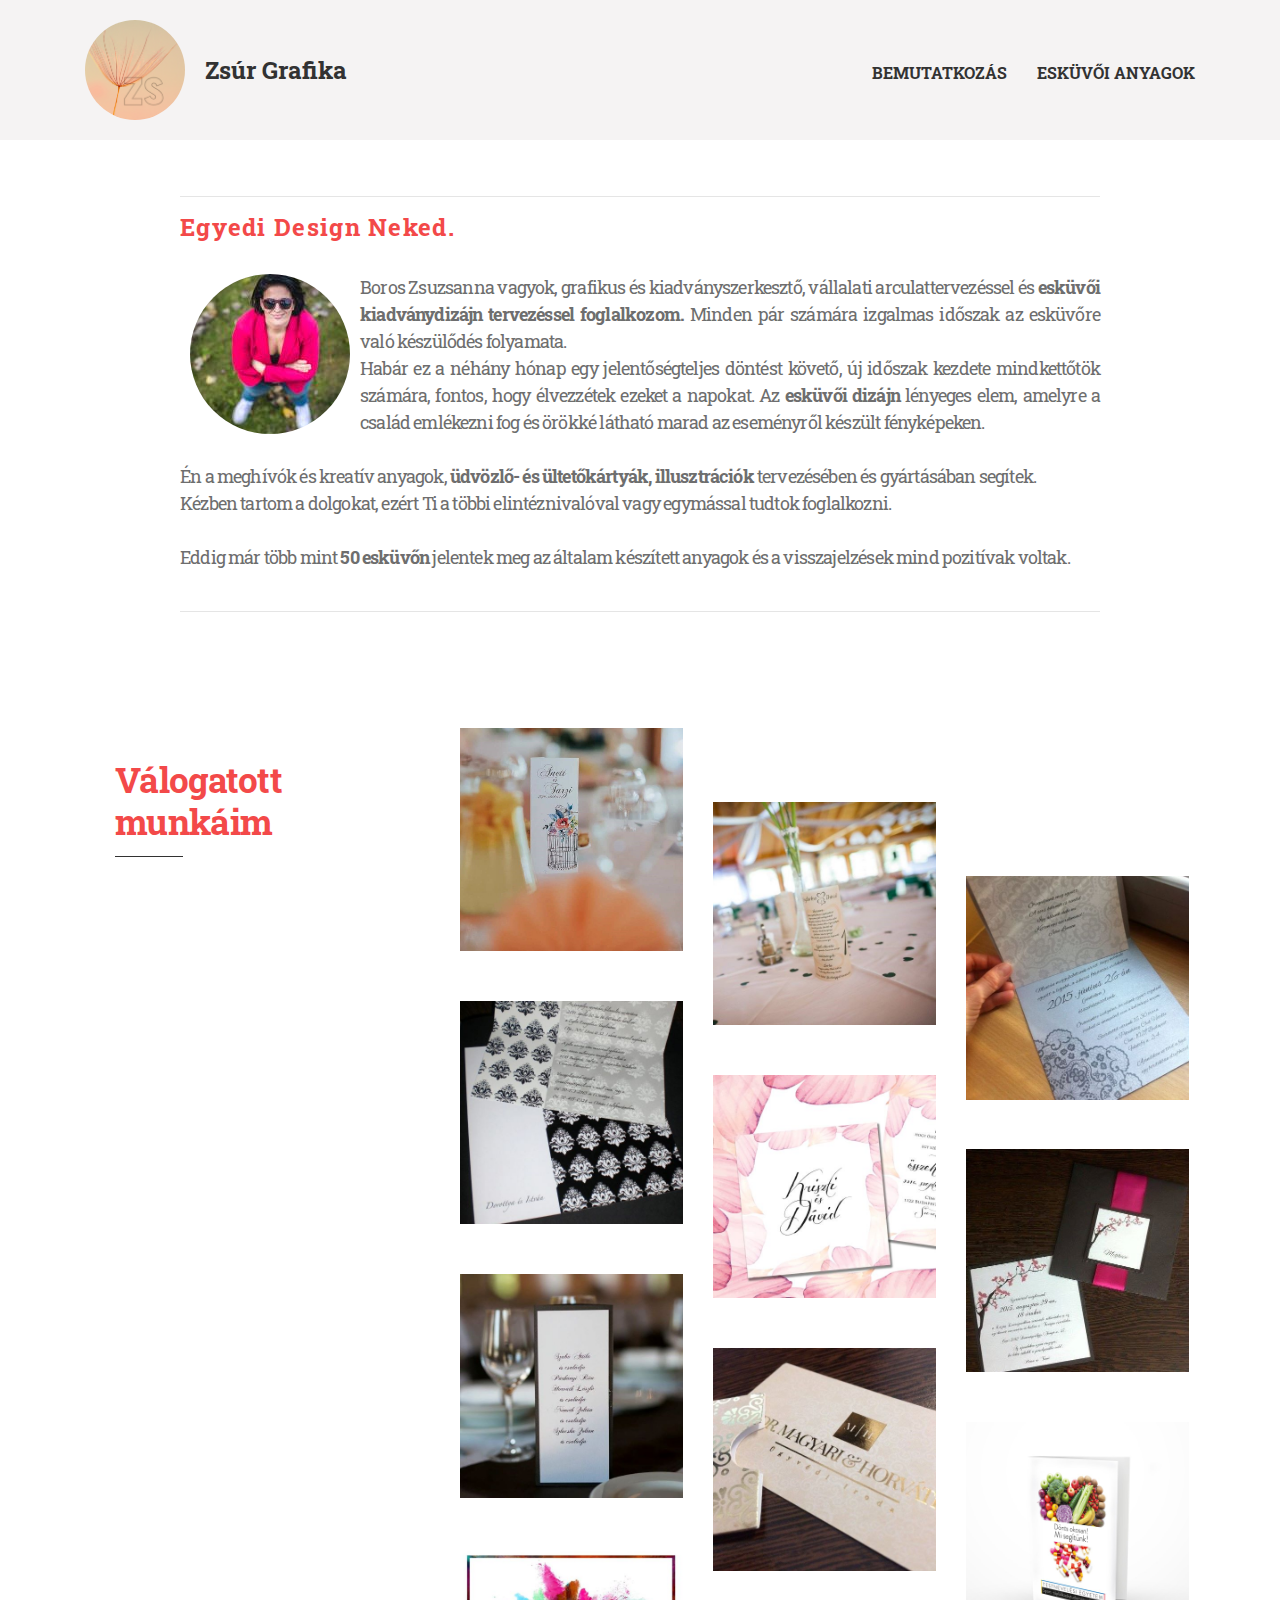
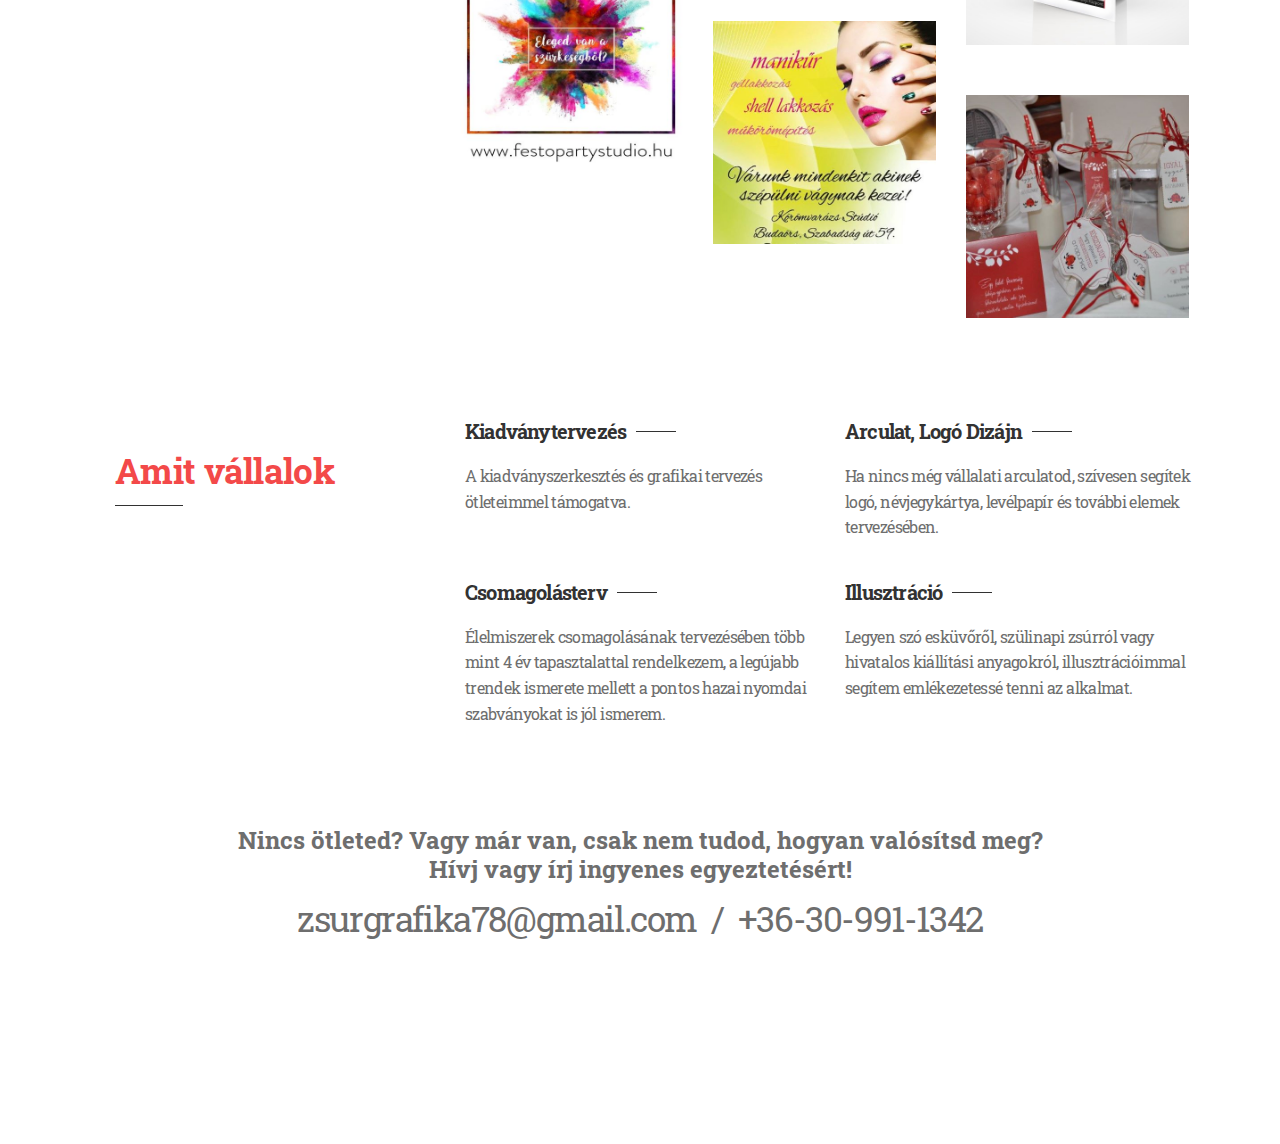
==== commit 4fe51de4: "v11" ====
--- a/index.html
+++ b/index.html
@@ -141,18 +141,10 @@
 				<div class="col-lg-4">
 					<!-- Section Title Start -->
 					<div class="section-title">
-						<h2>Munkáim</h2>
+						<h2>Válogatott munkáim</h2>
 					</div>
 					<!-- Section Title End -->
 					
-					<!-- Portfolio Filter list start -->
-					<div class="filter-container-two portfolio-nav">
-						<ul class="list-inline filter" style="text-align: center">
-							<li><a href="#" class="active-portfolio" data-filter="*">Minden</a></li>
-							<li><a href="#" data-filter=".inv">Esküvői anyagok</a></li>
-							<li><a href="#" data-filter=".firm">Céges arculat</a></li>
-						</ul>
-					</div>
 					<!-- Portfolio Filter list End -->
 				</div>
 				
@@ -311,57 +303,6 @@
 								</a>
 							</div>
 						</div>
-
-						<div class="col-md-4 portfolio-box firm">
-							<div class="portfolio-style1-single" data-tilt>
-								<a href="portfolio-single-inv.html">
-									<img src="bee.jpg" alt="" />
-									<div class="single-portfolio-overlay">
-									</div>
-								</a>
-							</div>
-						</div>
-
-						<div class="col-md-4 portfolio-box firm">
-							<div class="portfolio-style1-single" data-tilt>
-								<a href="portfolio-single-inv.html">
-									<img src="kassai.jpg" alt="" />
-									<div class="single-portfolio-overlay">
-									</div>
-								</a>
-							</div>
-						</div>
-
-						<div class="col-md-4 portfolio-box firm">
-							<div class="portfolio-style1-single" data-tilt>
-								<a href="portfolio-single-inv.html">
-									<img src="csudi.jpg" alt="" />
-									<div class="single-portfolio-overlay">
-									</div>
-								</a>
-							</div>
-						</div>
-
-						<div class="col-md-4 portfolio-box firm">
-							<div class="portfolio-style1-single" data-tilt>
-								<a href="portfolio-single-inv.html">
-									<img src="chester.jpg" alt="" />
-									<div class="single-portfolio-overlay">
-									</div>
-								</a>
-							</div>
-						</div>
-
-						<div class="col-md-4 portfolio-box firm">
-							<div class="portfolio-style1-single" data-tilt>
-								<a href="portfolio-single-inv.html">
-									<img src="zoom.jpg" alt="" />
-									<div class="single-portfolio-overlay">
-									</div>
-								</a>
-							</div>
-						</div>
-
 					</div>
 				</div>
 			</div>
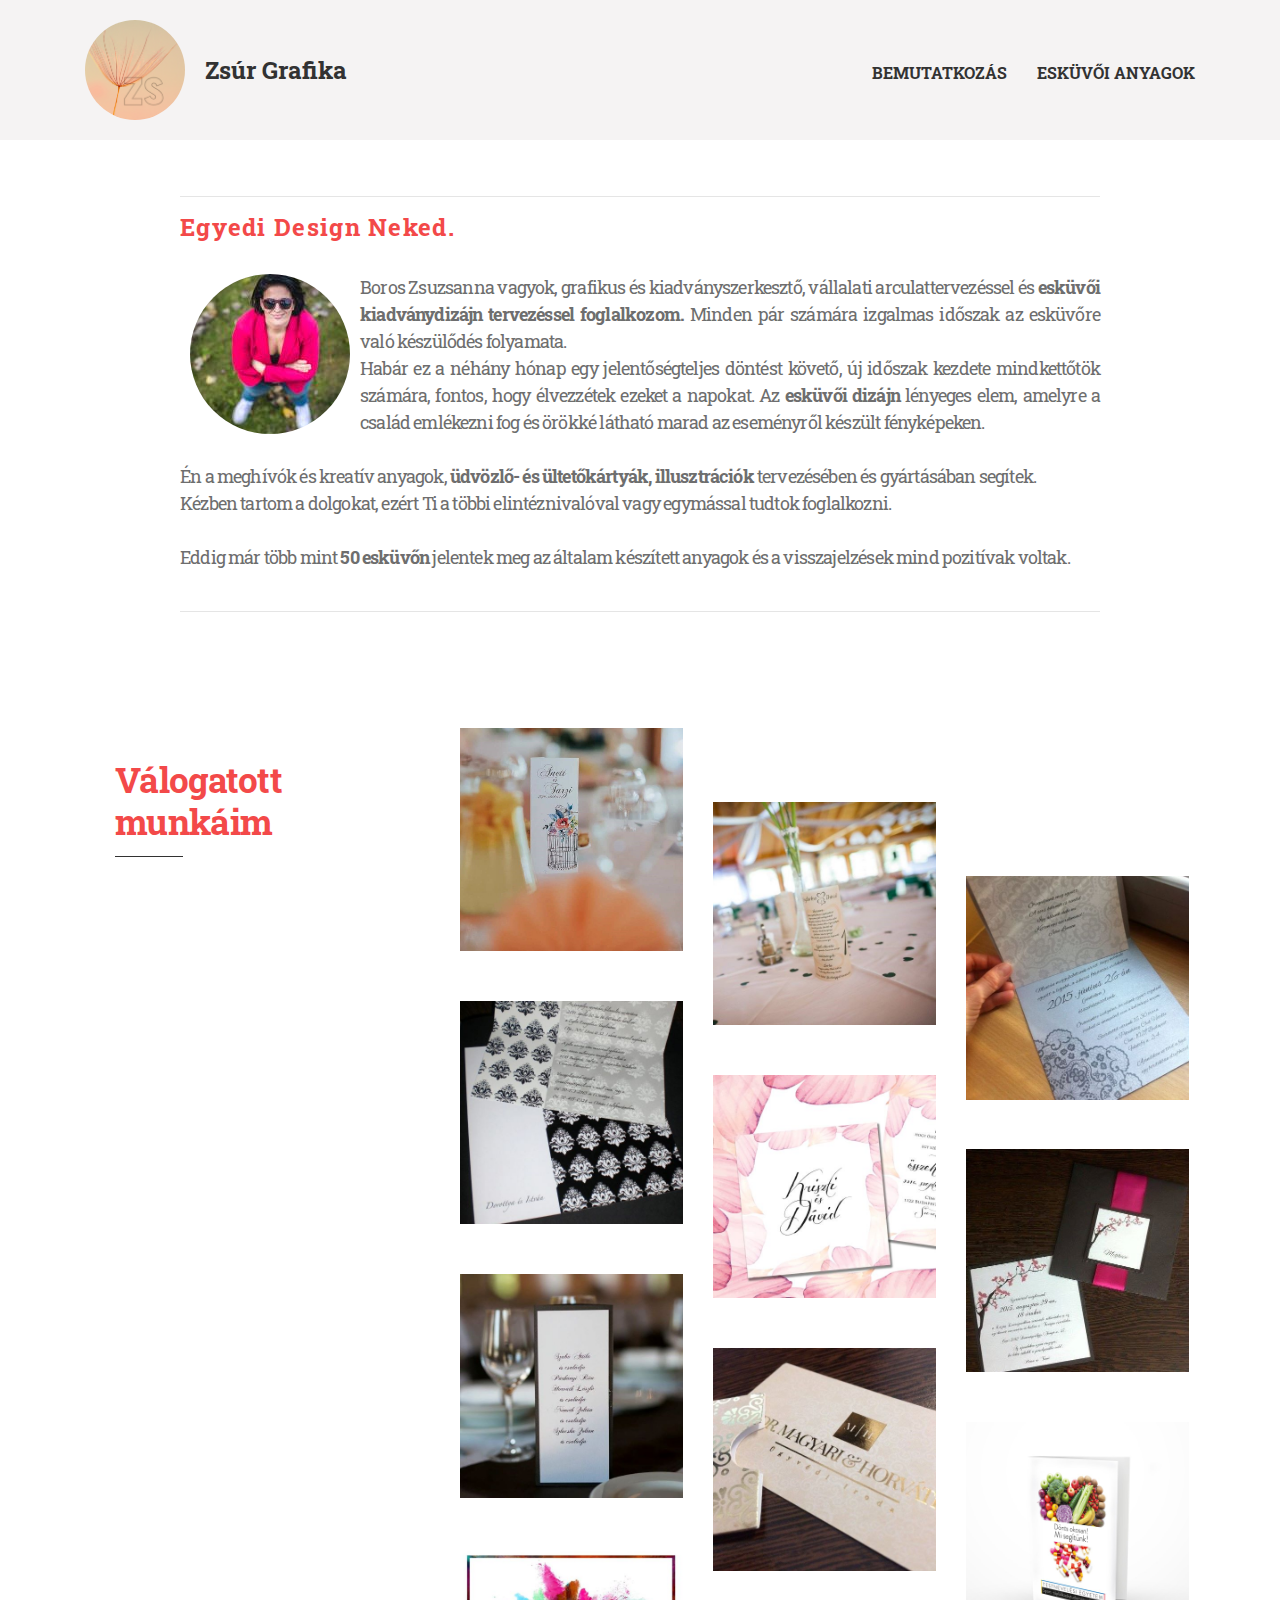
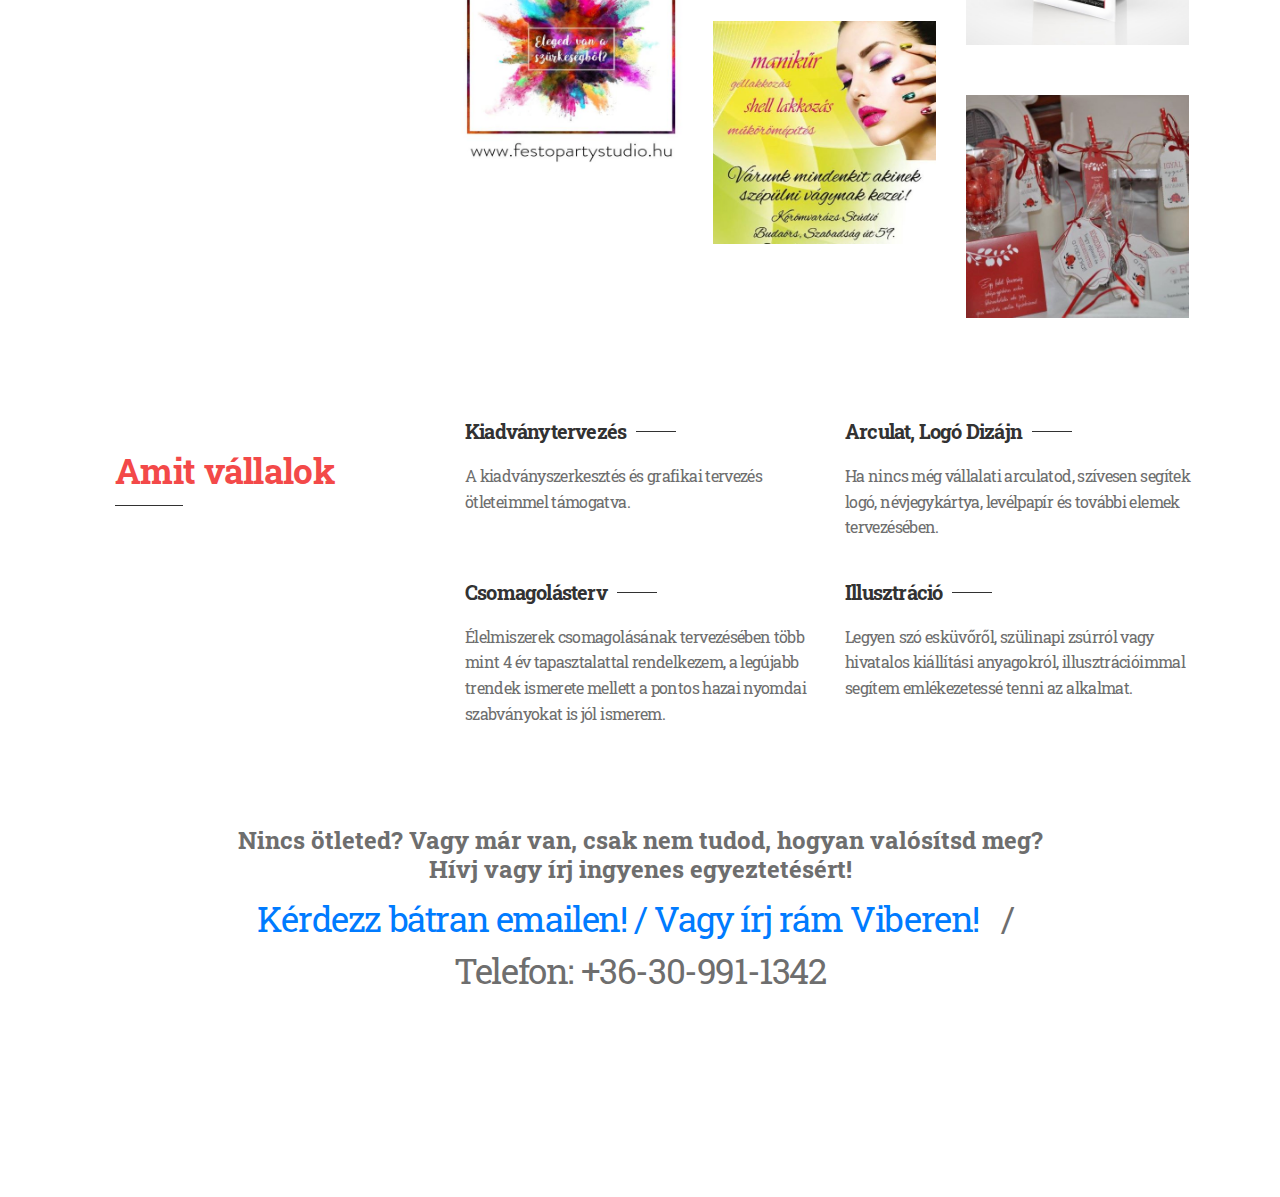
==== commit 9687488f: "v12" ====
--- a/index.html
+++ b/index.html
@@ -376,10 +376,10 @@
 				<div class="row">
 					<div class="col-md-12">
 						<div class="footer-contact-box">
-							<h4>Nincs ötleted? Vagy már van, csak nem tudod, hogyan valósítsd meg? <br>Hívj vagy írj ingyenes egyeztetésért! </h4>
+							<h4>Nincs ötleted? Vagy már van, csak nem tudod, hogyan valósítsd meg? <br> Hívj vagy írj ingyenes egyeztetésért! </h4>
 							<ul>
-								<li>zsurgrafika78@gmail.com</li>
-								<li>+36-30-991-1342</li>
+								<li><a href="mailto:zsurgrafika78@gmail.com?Subject=Esküvői anyagok" target="_top"> Kérdezz bátran emailen! / </a> <a href="https://msng.link/o/?06309911342=vi"> Vagy írj rám Viberen! </a></li>
+								<li>Telefon: +36-30-991-1342</li>
 							</ul>
 						</div>
 					</div>
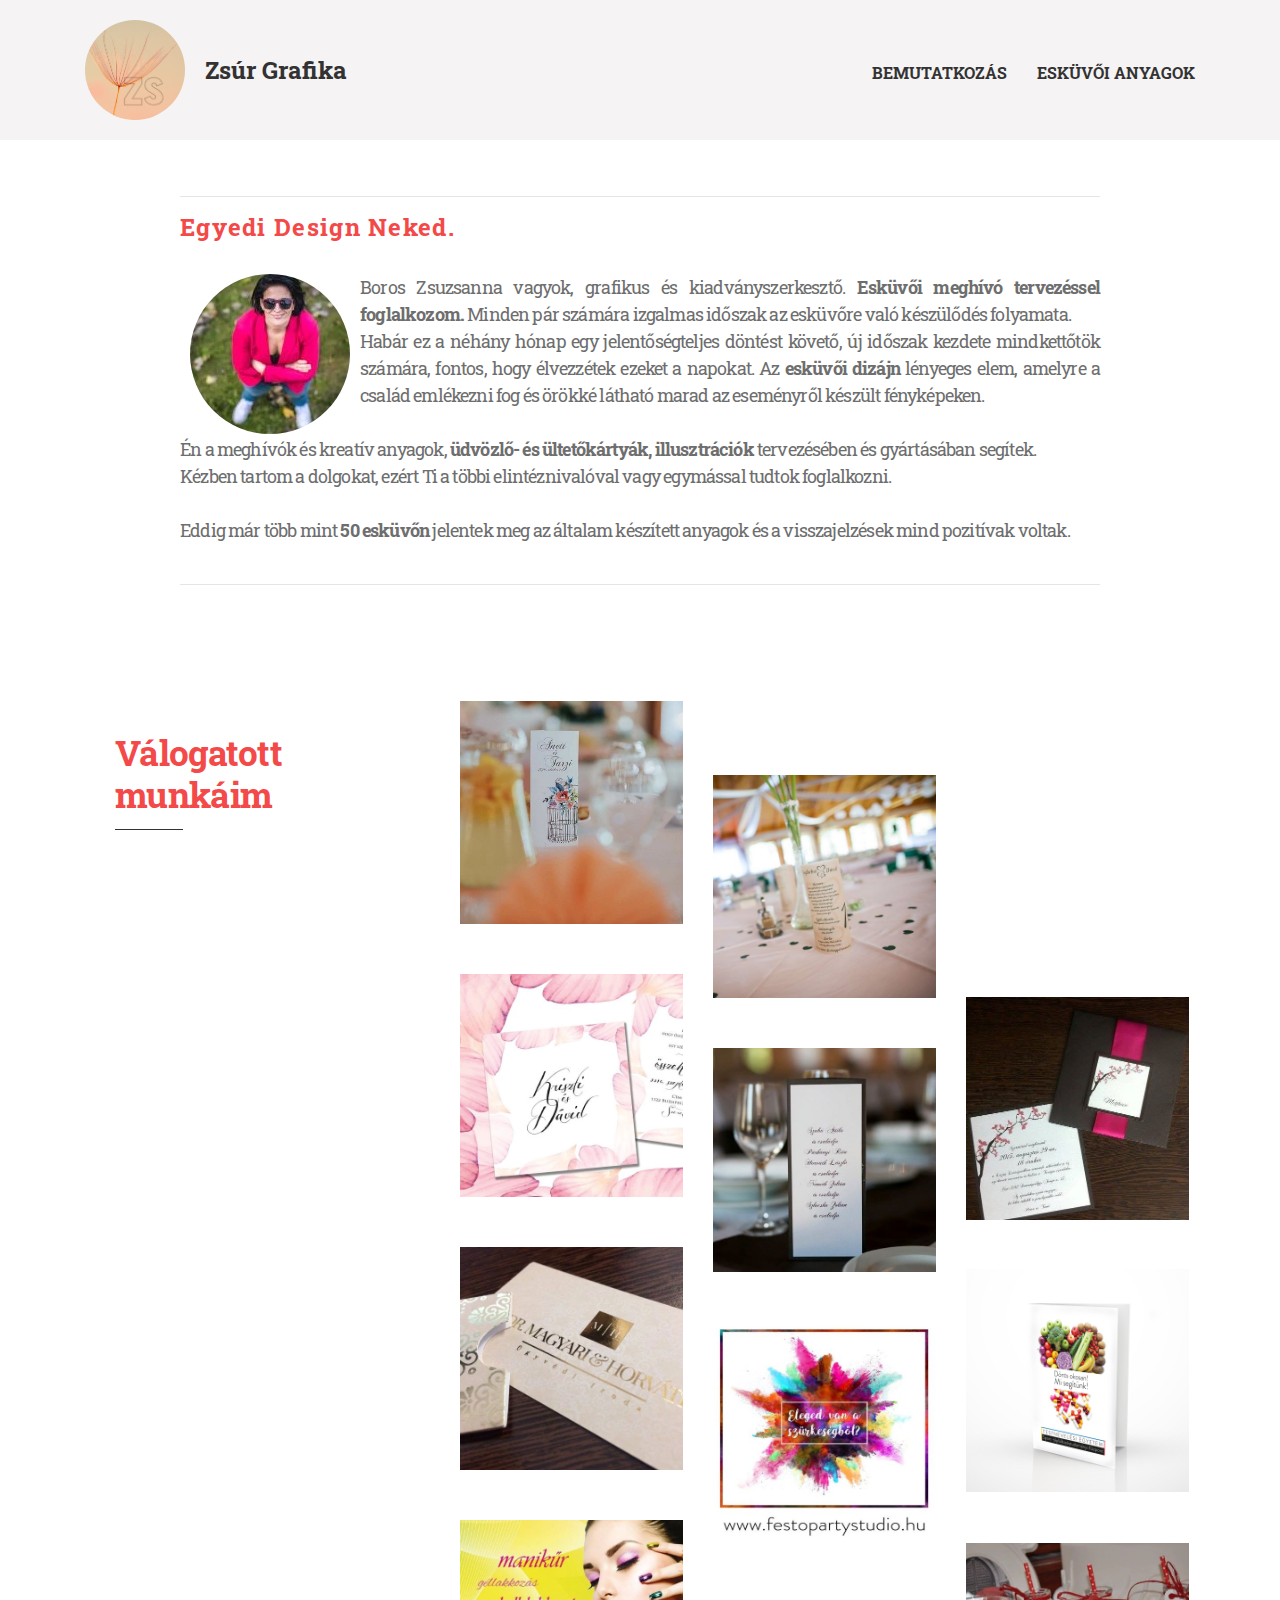
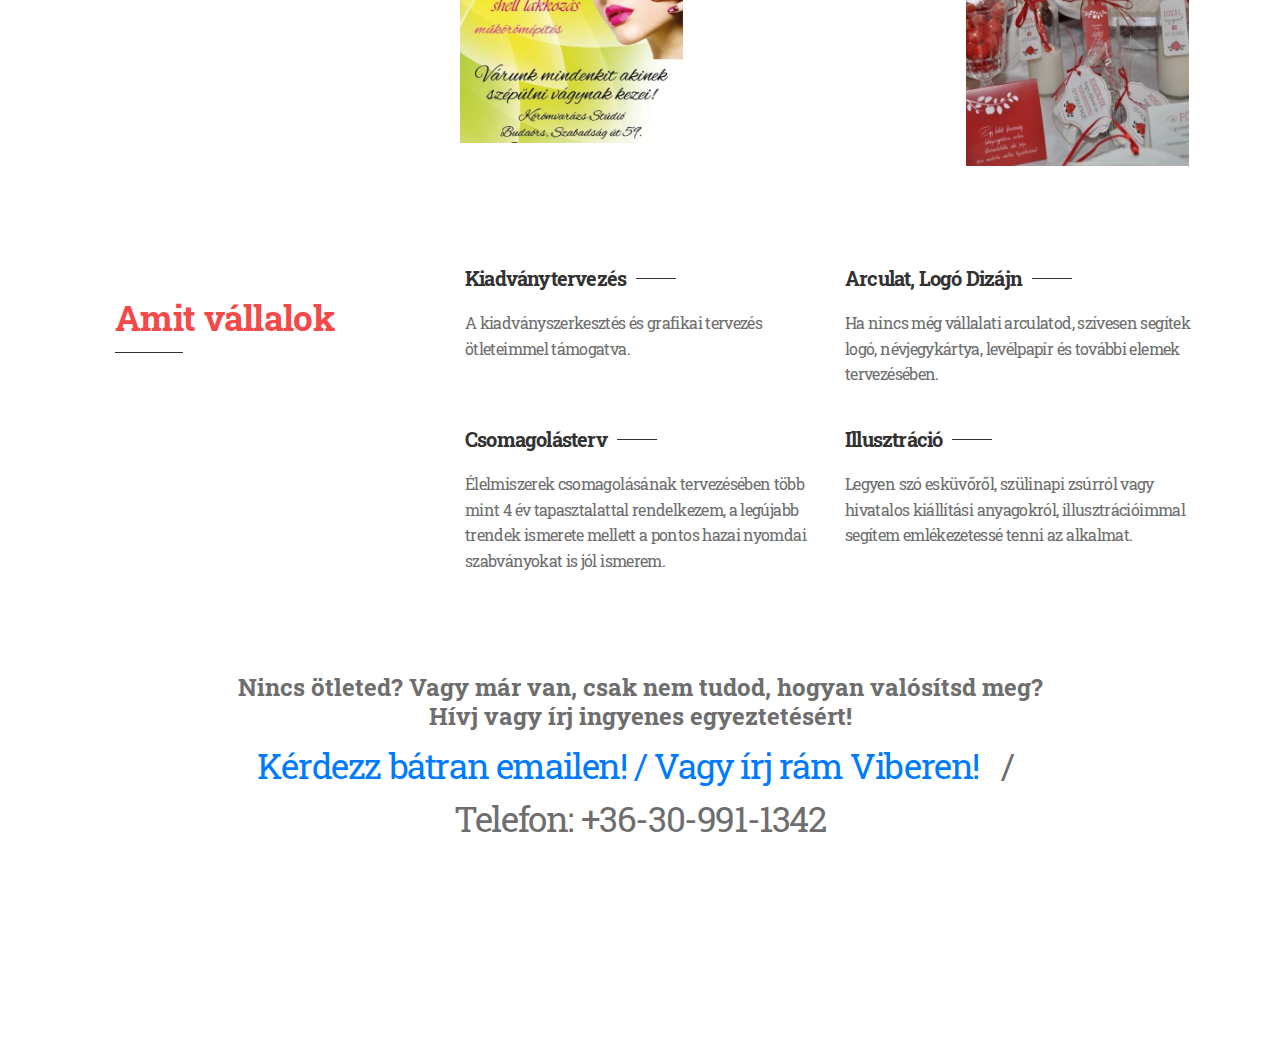
==== commit 3dc3e61a: "v14" ====
--- a/index.html
+++ b/index.html
@@ -119,8 +119,8 @@
 						<hr>
 						<h4 style="letter-spacing: 1.3px; color:#f34949">Egyedi Design Neked. </h4>
 						<br>
-						<img class="zsimg" style="padding:0 10px;float:left" src="zsuzsi.jpg">
-						<p style="text-align:justify">Boros Zsuzsanna vagyok, grafikus és kiadványszerkesztő, vállalati arculattervezéssel és<strong> esküvői kiadványdizájn tervezéssel foglalkozom. </strong> Minden pár számára izgalmas időszak az esküvőre való készülődés folyamata. <br> Habár ez a néhány hónap egy jelentőségteljes döntést követő, új időszak kezdete mindkettőtök számára, fontos, hogy élvezzétek ezeket a napokat. Az <strong>esküvői dizájn</strong> lényeges elem, amelyre a család emlékezni fog és örökké látható marad az eseményről készült fényképeken. <br><br> Én a meghívók és kreatív anyagok, <strong> üdvözlő- és ültetőkártyák, illusztrációk </strong> tervezésében és gyártásában segítek. <br>Kézben tartom a dolgokat, ezért Ti a többi elintéznivalóval vagy egymással tudtok foglalkozni. <br><br> Eddig már több mint <strong> 50 esküvőn </strong> jelentek meg az általam készített anyagok és a visszajelzések mind pozitívak voltak.
+						<img class="zsimg" style="padding:0 10px;float:left" src="zsuzsi.webp">
+						<p style="text-align:justify">Boros Zsuzsanna vagyok, grafikus és kiadványszerkesztő. <strong> Esküvői meghívó tervezéssel foglalkozom. </strong> Minden pár számára izgalmas időszak az esküvőre való készülődés folyamata. <br> Habár ez a néhány hónap egy jelentőségteljes döntést követő, új időszak kezdete mindkettőtök számára, fontos, hogy élvezzétek ezeket a napokat. Az <strong>esküvői dizájn</strong> lényeges elem, amelyre a család emlékezni fog és örökké látható marad az eseményről készült fényképeken. <br><br> Én a meghívók és kreatív anyagok, <strong> üdvözlő- és ültetőkártyák, illusztrációk </strong> tervezésében és gyártásában segítek. <br>Kézben tartom a dolgokat, ezért Ti a többi elintéznivalóval vagy egymással tudtok foglalkozni. <br><br> Eddig már több mint <strong> 50 esküvőn </strong> jelentek meg az általam készített anyagok és a visszajelzések mind pozitívak voltak.
 						</p>
 						
 						<div class="about-button">
@@ -207,27 +207,27 @@
 						<div class="col-md-4 portfolio-box inv">
 							<div class="portfolio-style1-single" data-tilt>
 								<a href="portfolio-single-inv.html">
-									<img src="eg1.jpg" alt="" />
-									<div class="single-portfolio-overlay">
-									</div>
-								</a>
-							</div>
-						</div>
-						
-						<div class="col-md-4 portfolio-box inv">
-							<div class="portfolio-style1-single" data-tilt>
-								<a href="portfolio-single-inv.html">
-									<img src="kartya.jpg" alt="" />
-									<div class="single-portfolio-overlay">
-									</div>
-								</a>
-							</div>
-						</div>
-
-						<div class="col-md-4 portfolio-box inv">
-							<div class="portfolio-style1-single" data-tilt>
-								<a href="portfolio-single-inv.html">
-									<img src="KD.jpg" alt="" />
+									<img src="eg1.wepb" alt="" />
+									<div class="single-portfolio-overlay">
+									</div>
+								</a>
+							</div>
+						</div>
+						
+						<div class="col-md-4 portfolio-box inv">
+							<div class="portfolio-style1-single" data-tilt>
+								<a href="portfolio-single-inv.html">
+									<img src="kartya.webp" alt="" />
+									<div class="single-portfolio-overlay">
+									</div>
+								</a>
+							</div>
+						</div>
+
+						<div class="col-md-4 portfolio-box inv">
+							<div class="portfolio-style1-single" data-tilt>
+								<a href="portfolio-single-inv.html">
+									<img src="KD.webp" alt="" />
 									<div class="single-portfolio-overlay">
 									</div>
 								</a>
@@ -257,7 +257,7 @@
 						<div class="col-md-4 portfolio-box firm">
 							<div class="portfolio-style1-single" data-tilt>
 								<a href="portfolio-single-inv.html">
-									<img src="mh1.jpg" alt="" />
+									<img src="mh1.webp" alt="" />
 									<div class="single-portfolio-overlay">
 									</div>
 								</a>
@@ -297,7 +297,7 @@
 						<div class="col-md-4 portfolio-box firm">
 							<div class="portfolio-style1-single" data-tilt>
 								<a href="portfolio-single-inv.html">
-									<img src="esk.jpg" alt="" />
+									<img src="esk.webp" alt="" />
 									<div class="single-portfolio-overlay">
 									</div>
 								</a>
@@ -378,7 +378,7 @@
 						<div class="footer-contact-box">
 							<h4>Nincs ötleted? Vagy már van, csak nem tudod, hogyan valósítsd meg? <br> Hívj vagy írj ingyenes egyeztetésért! </h4>
 							<ul>
-								<li><a href="mailto:zsurgrafika78@gmail.com?Subject=Esküvői anyagok" target="_top"> Kérdezz bátran emailen! / </a> <a href="https://msng.link/o/?06309911342=vi"> Vagy írj rám Viberen! </a></li>
+								<li><a href="mailto:zsurgrafika78@gmail.com?Subject=Esküvői anyagok" target="_top"> Kérdezz bátran emailen! / </a> <a href="https://msng.link/o/?36309911342=vi"> Vagy írj rám Viberen! </a></li>
 								<li>Telefon: +36-30-991-1342</li>
 							</ul>
 						</div>
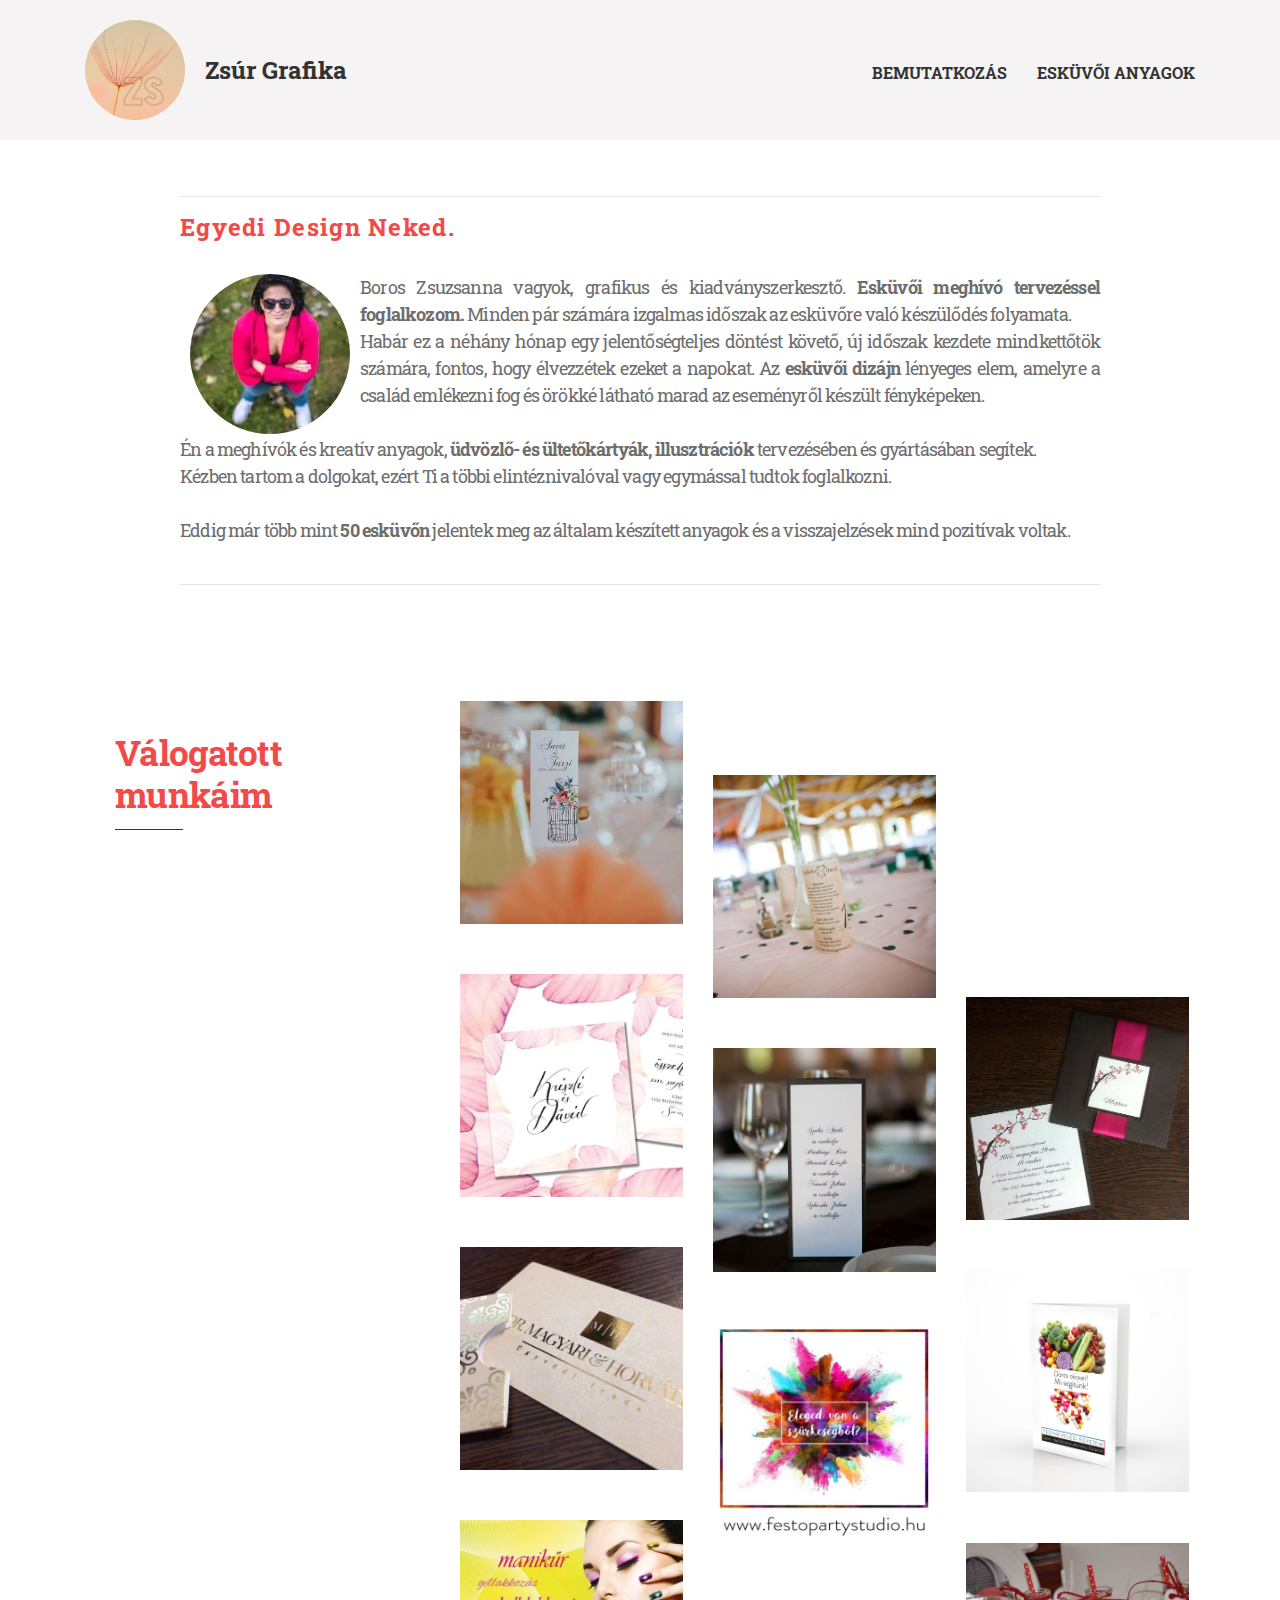
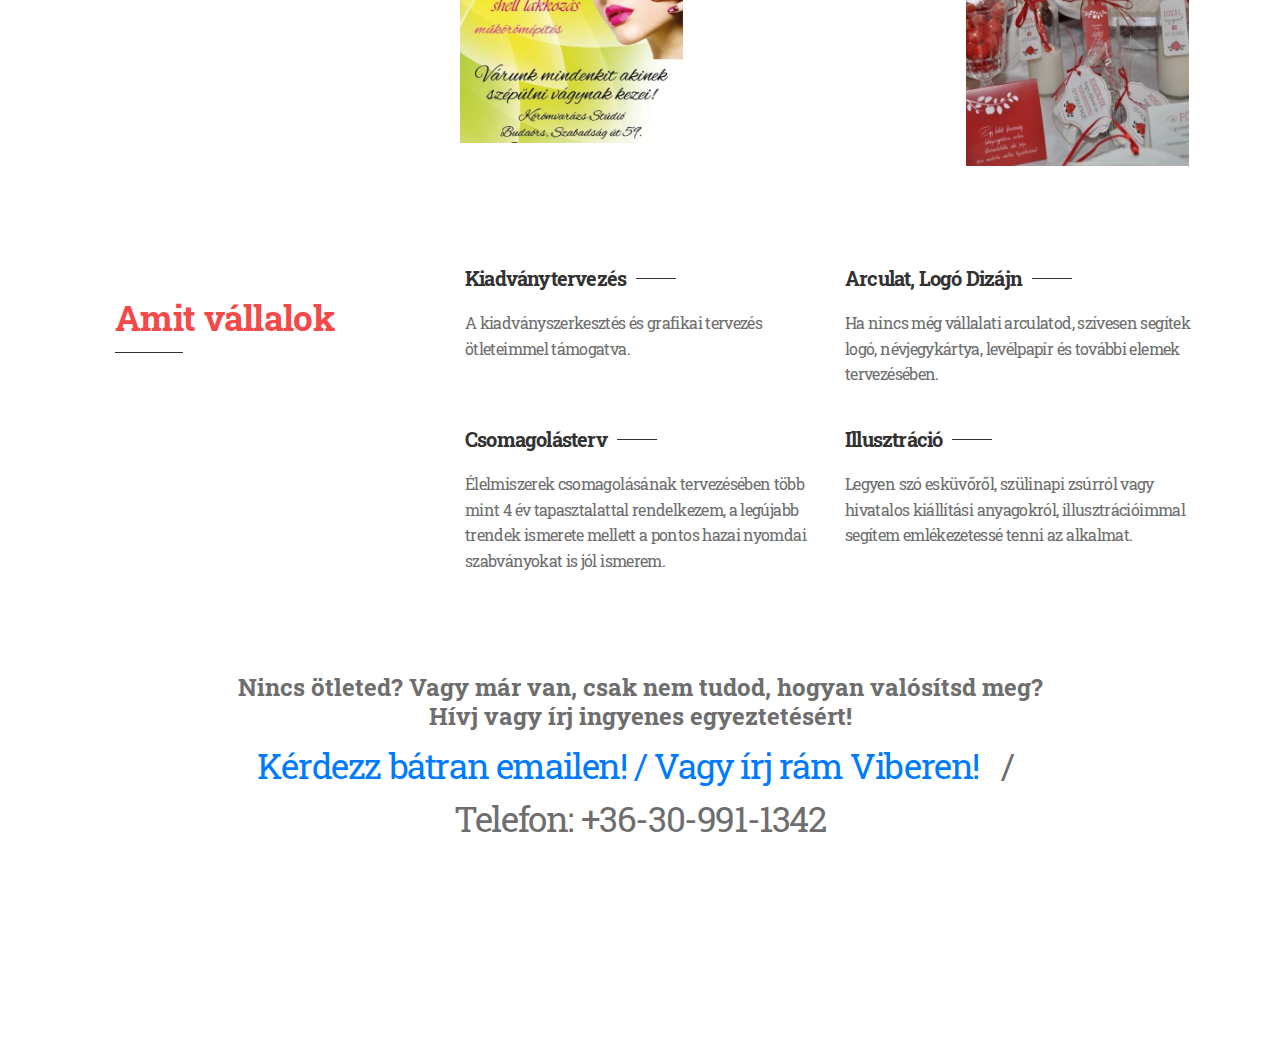
==== commit 30867827: "v15" ====
--- a/index.html
+++ b/index.html
@@ -73,7 +73,7 @@
 						<!-- Logo Start -->
 						<div class="logo">
 							<a class="navbar-brand" href="index.html">
-								<img src="zsur.jpg" width="100px" alt="" />
+								<img src="zsur.webp" width="100px" alt="" />
 								<div class="brand-name">
 									<h1>Zsúr Grafika </h1>
 									<p></p>
@@ -187,7 +187,7 @@
 						<div class="col-md-4 portfolio-box inv">
 							<div class="portfolio-style1-single" data-tilt>
 								<a href="portfolio-single-inv.html">
-									<img src="bd5.jpg" alt="" />
+									<img src="bd5.webp" alt="" />
 									<div class="single-portfolio-overlay">
 									</div>
 								</a>
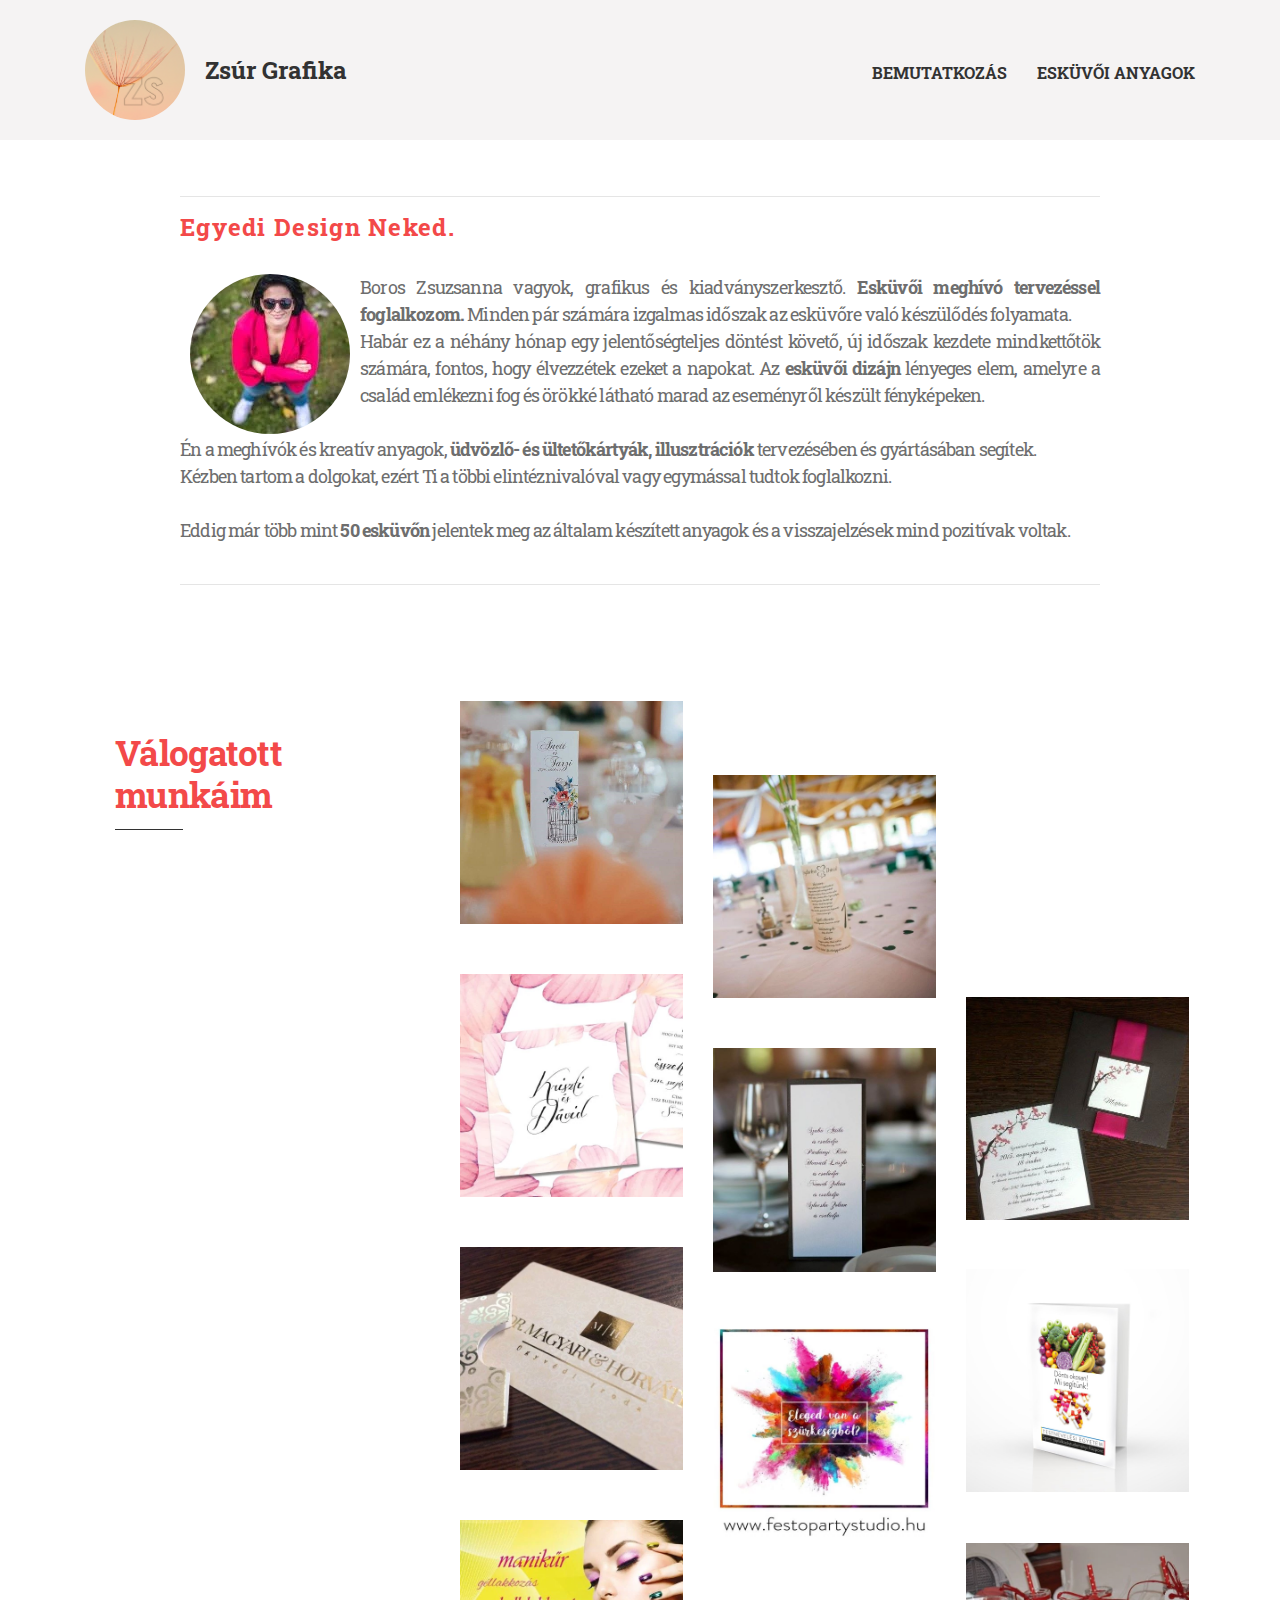
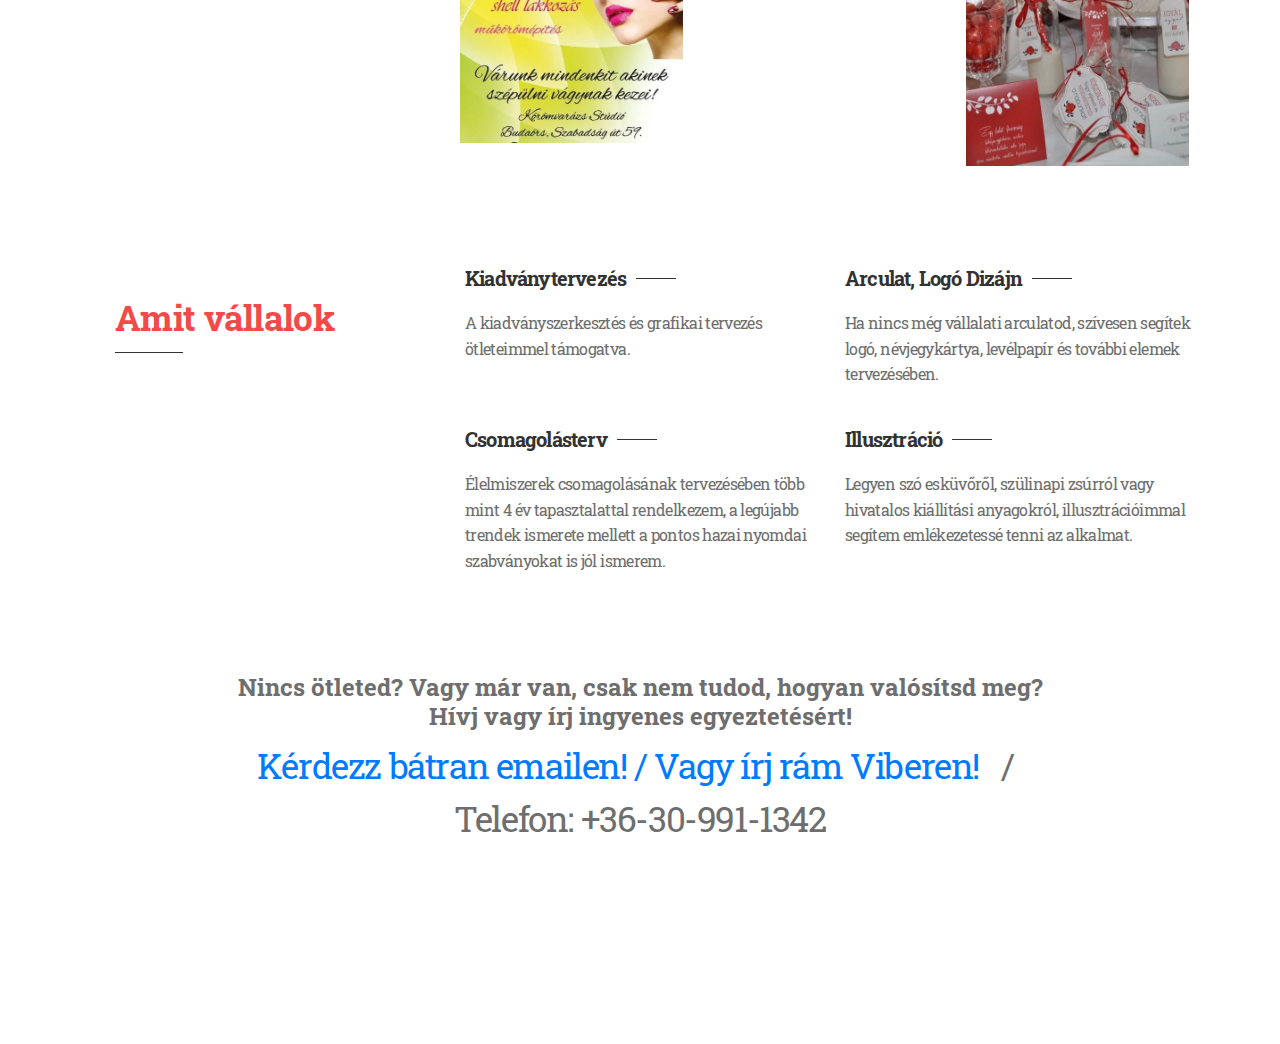
==== commit e3dc5cbf: "v16" ====
--- a/index.html
+++ b/index.html
@@ -277,7 +277,7 @@
 						<div class="col-md-4 portfolio-box firm">
 							<div class="portfolio-style1-single" data-tilt>
 								<a href="portfolio-single-inv.html">
-									<img src="fp.jpg" alt="" />
+									<img src="fp.webp" alt="" />
 									<div class="single-portfolio-overlay">
 									</div>
 								</a>
@@ -287,7 +287,7 @@
 						<div class="col-md-4 portfolio-box firm">
 							<div class="portfolio-style1-single" data-tilt>
 								<a href="portfolio-single-inv.html">
-									<img src="korom2.jpg" alt="" />
+									<img src="korom2.webp" alt="" />
 									<div class="single-portfolio-overlay">
 									</div>
 								</a>
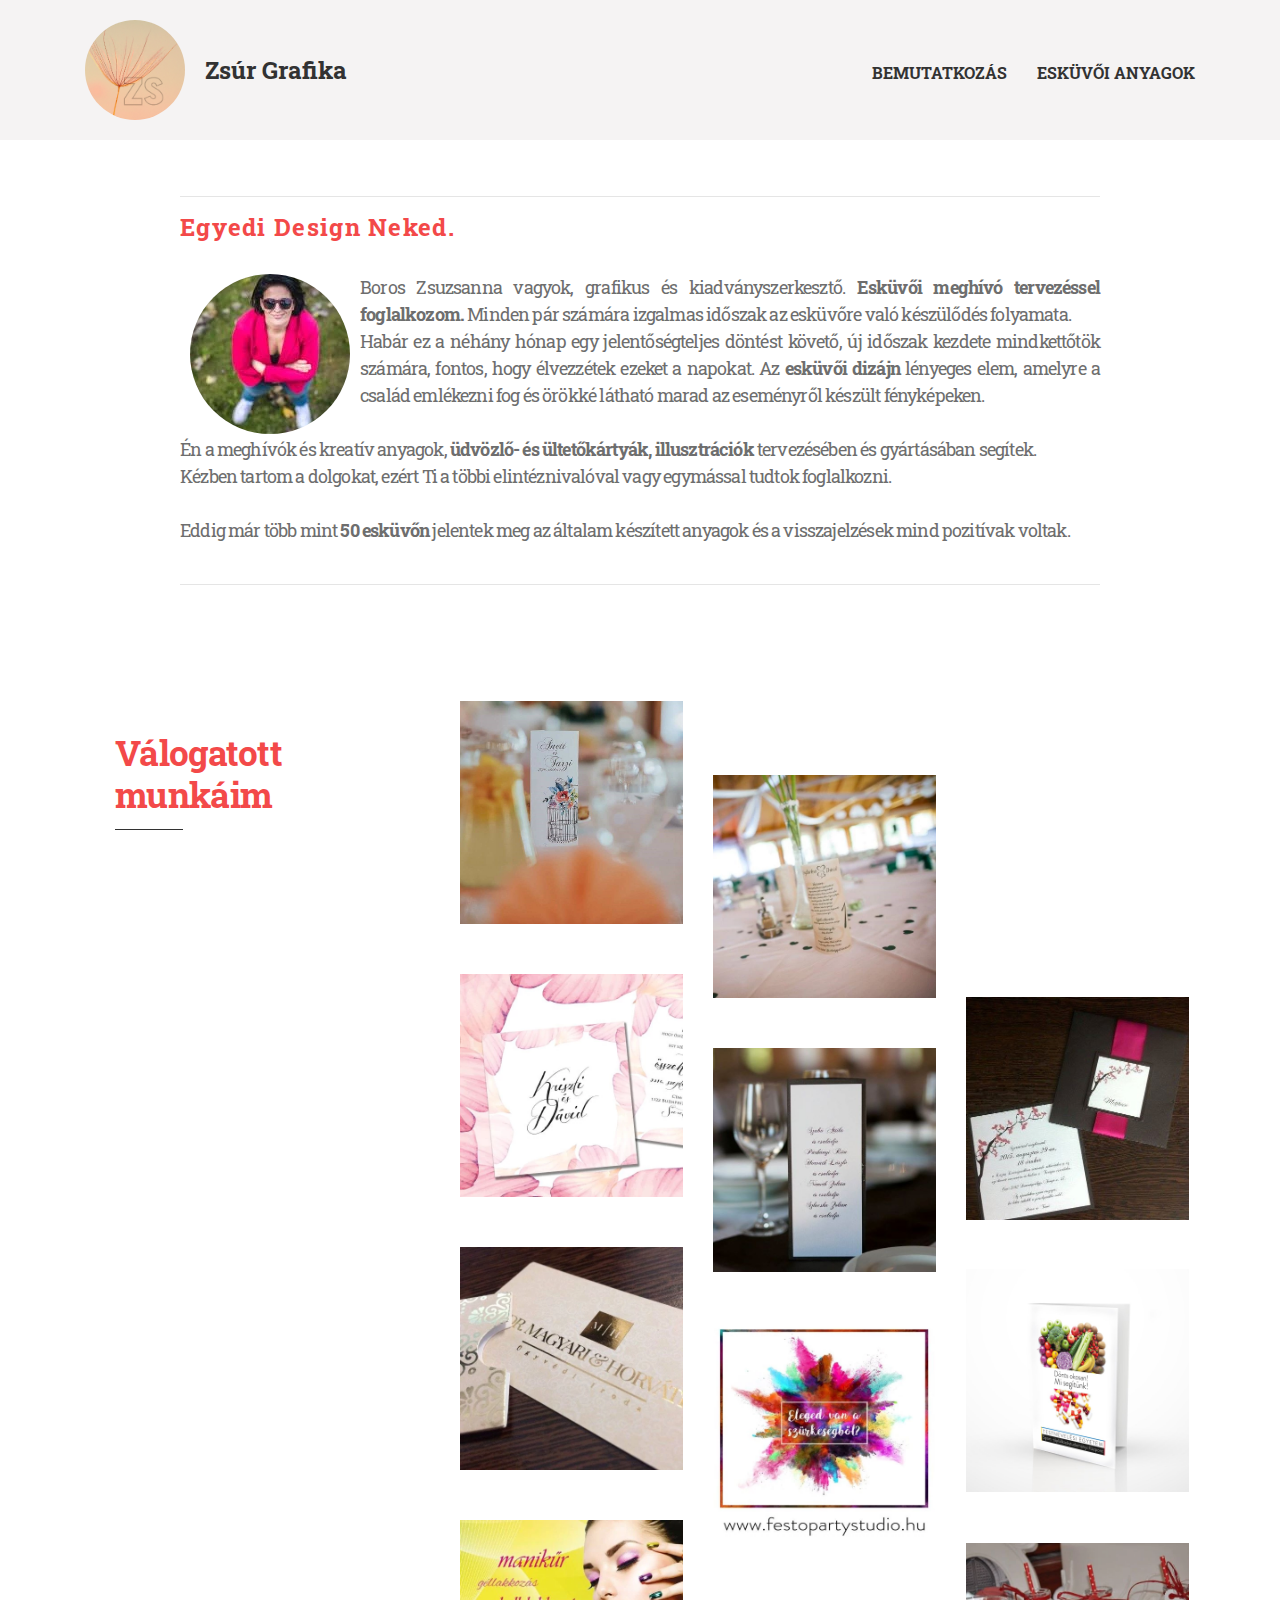
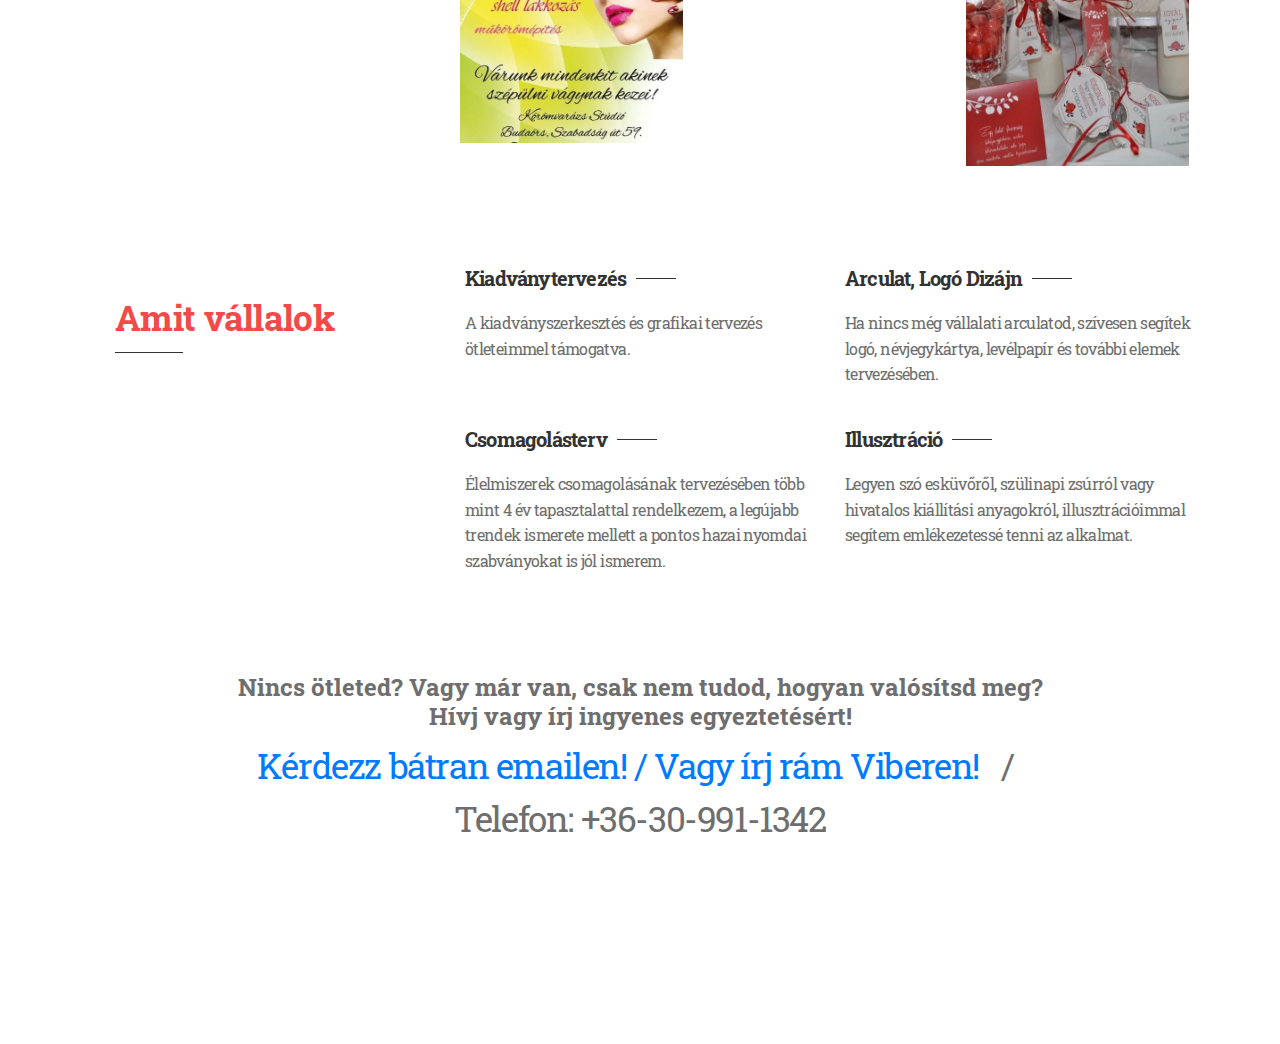
==== commit de2ac156: "v17" ====
--- a/index.html
+++ b/index.html
@@ -73,7 +73,7 @@
 						<!-- Logo Start -->
 						<div class="logo">
 							<a class="navbar-brand" href="index.html">
-								<img src="zsur.webp" width="100px" alt="" />
+								<img src="zsur - Edited.png" width="100px" alt="" />
 								<div class="brand-name">
 									<h1>Zsúr Grafika </h1>
 									<p></p>
